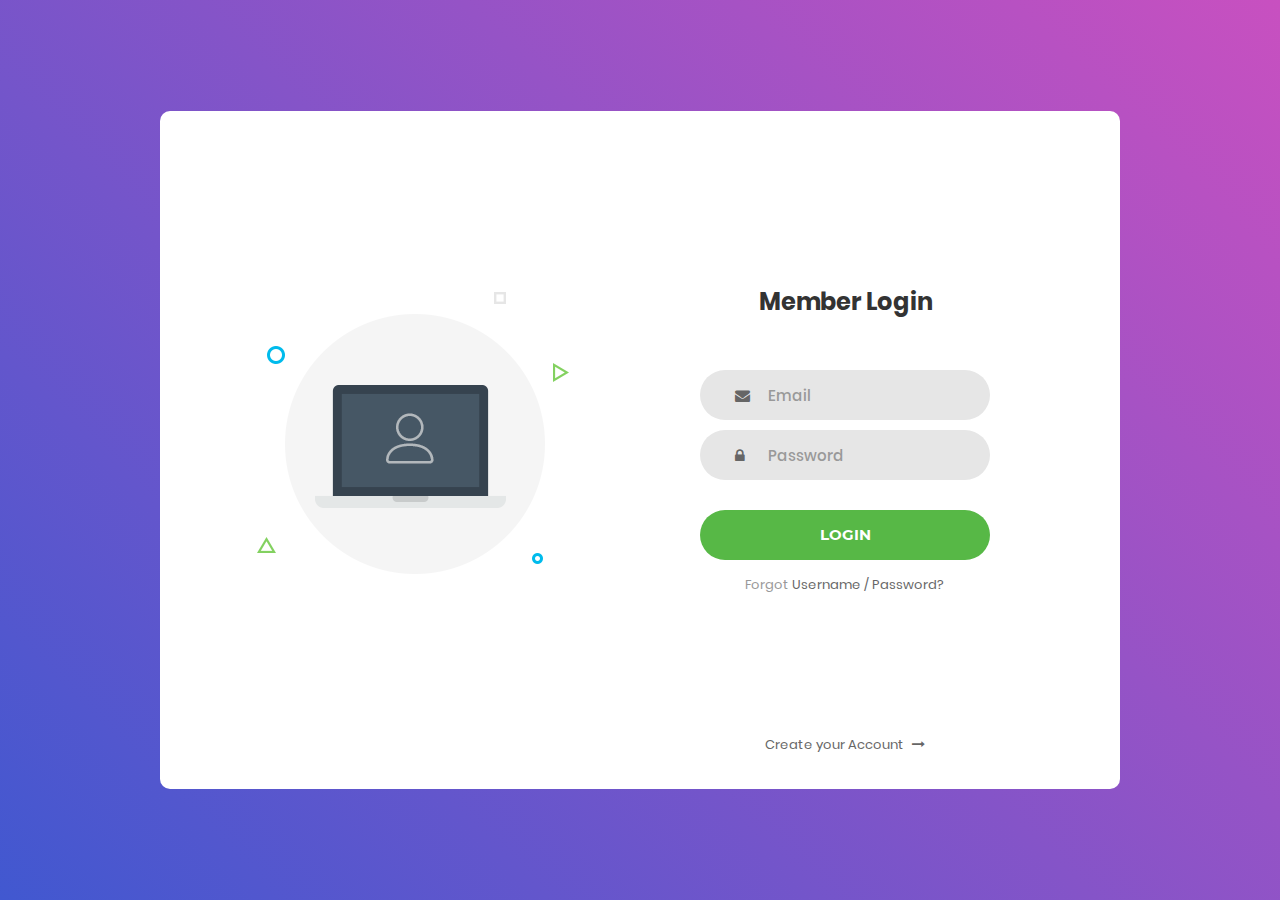
==== index.html @ 3e8de27a "Login" ====
<!DOCTYPE html>
<html lang="en">
<head>
	<title>Login V1</title>
	<meta charset="UTF-8">
	<meta name="viewport" content="width=device-width, initial-scale=1">
<!--===============================================================================================-->	
	<link rel="icon" type="image/png" href="images/icons/favicon.ico"/>
<!--===============================================================================================-->
	<link rel="stylesheet" type="text/css" href="vendor/bootstrap/css/bootstrap.min.css">
<!--===============================================================================================-->
	<link rel="stylesheet" type="text/css" href="fonts/font-awesome-4.7.0/css/font-awesome.min.css">
<!--===============================================================================================-->
	<link rel="stylesheet" type="text/css" href="vendor/animate/animate.css">
<!--===============================================================================================-->	
	<link rel="stylesheet" type="text/css" href="vendor/css-hamburgers/hamburgers.min.css">
<!--===============================================================================================-->
	<link rel="stylesheet" type="text/css" href="vendor/select2/select2.min.css">
<!--===============================================================================================-->
	<link rel="stylesheet" type="text/css" href="css/util.css">
	<link rel="stylesheet" type="text/css" href="css/main.css">
<!--===============================================================================================-->
</head>
<body>
	
	<div class="limiter">
		<div class="container-login100">
			<div class="wrap-login100">
				<div class="login100-pic js-tilt" data-tilt>
					<img src="images/img-01.png" alt="IMG">
				</div>

				<form class="login100-form validate-form">
					<span class="login100-form-title">
						Member Login
					</span>

					<div class="wrap-input100 validate-input" data-validate = "Valid email is required: ex@abc.xyz">
						<input class="input100" type="text" name="email" placeholder="Email">
						<span class="focus-input100"></span>
						<span class="symbol-input100">
							<i class="fa fa-envelope" aria-hidden="true"></i>
						</span>
					</div>

					<div class="wrap-input100 validate-input" data-validate = "Password is required">
						<input class="input100" type="password" name="pass" placeholder="Password">
						<span class="focus-input100"></span>
						<span class="symbol-input100">
							<i class="fa fa-lock" aria-hidden="true"></i>
						</span>
					</div>
					
					<div class="container-login100-form-btn">
						<button class="login100-form-btn">
							Login
						</button>
					</div>

					<div class="text-center p-t-12">
						<span class="txt1">
							Forgot
						</span>
						<a class="txt2" href="#">
							Username / Password?
						</a>
					</div>

					<div class="text-center p-t-136">
						<a class="txt2" href="#">
							Create your Account
							<i class="fa fa-long-arrow-right m-l-5" aria-hidden="true"></i>
						</a>
					</div>
				</form>
			</div>
		</div>
	</div>
	
	

	
<!--===============================================================================================-->	
	<script src="vendor/jquery/jquery-3.2.1.min.js"></script>
<!--===============================================================================================-->
	<script src="vendor/bootstrap/js/popper.js"></script>
	<script src="vendor/bootstrap/js/bootstrap.min.js"></script>
<!--===============================================================================================-->
	<script src="vendor/select2/select2.min.js"></script>
<!--===============================================================================================-->
	<script src="vendor/tilt/tilt.jquery.min.js"></script>
	<script >
		$('.js-tilt').tilt({
			scale: 1.1
		})
	</script>
<!--===============================================================================================-->
	<script src="js/main.js"></script>

</body>
</html>
---- vendor/css-hamburgers/hamburgers.min.css ----
/*!
 * Hamburgers
 * @description Tasty CSS-animated hamburgers
 * @author Jonathan Suh @jonsuh
 * @site https://jonsuh.com/hamburgers
 * @link https://github.com/jonsuh/hamburgers
 */.hamburger{font:inherit;display:inline-block;overflow:visible;margin:0;padding:15px;cursor:pointer;transition-timing-function:linear;transition-duration:.15s;transition-property:opacity,filter;text-transform:none;color:inherit;border:0;background-color:transparent}.hamburger:hover{opacity:.7}.hamburger-box{position:relative;display:inline-block;width:40px;height:24px}.hamburger-inner{top:50%;display:block;margin-top:-2px}.hamburger-inner,.hamburger-inner:after,.hamburger-inner:before{position:absolute;width:40px;height:4px;transition-timing-function:ease;transition-duration:.15s;transition-property:transform;border-radius:4px;background-color:#000}.hamburger-inner:after,.hamburger-inner:before{display:block;content:''}.hamburger-inner:before{top:-10px}.hamburger-inner:after{bottom:-10px}.hamburger--3dx .hamburger-box{perspective:80px}.hamburger--3dx .hamburger-inner{transition:transform .2s cubic-bezier(.645,.045,.355,1),background-color 0s cubic-bezier(.645,.045,.355,1) .1s}.hamburger--3dx .hamburger-inner:after,.hamburger--3dx .hamburger-inner:before{transition:transform 0s cubic-bezier(.645,.045,.355,1) .1s}.hamburger--3dx.is-active .hamburger-inner{transform:rotateY(180deg);background-color:transparent}.hamburger--3dx.is-active .hamburger-inner:before{transform:translate3d(0,10px,0) rotate(45deg)}.hamburger--3dx.is-active .hamburger-inner:after{transform:translate3d(0,-10px,0) rotate(-45deg)}.hamburger--3dx-r .hamburger-box{perspective:80px}.hamburger--3dx-r .hamburger-inner{transition:transform .2s cubic-bezier(.645,.045,.355,1),background-color 0s cubic-bezier(.645,.045,.355,1) .1s}.hamburger--3dx-r .hamburger-inner:after,.hamburger--3dx-r .hamburger-inner:before{transition:transform 0s cubic-bezier(.645,.045,.355,1) .1s}.hamburger--3dx-r.is-active .hamburger-inner{transform:rotateY(-180deg);background-color:transparent}.hamburger--3dx-r.is-active .hamburger-inner:before{transform:translate3d(0,10px,0) rotate(45deg)}.hamburger--3dx-r.is-active .hamburger-inner:after{transform:translate3d(0,-10px,0) rotate(-45deg)}.hamburger--3dy .hamburger-box{perspective:80px}.hamburger--3dy .hamburger-inner{transition:transform .2s cubic-bezier(.645,.045,.355,1),background-color 0s cubic-bezier(.645,.045,.355,1) .1s}.hamburger--3dy .hamburger-inner:after,.hamburger--3dy .hamburger-inner:before{transition:transform 0s cubic-bezier(.645,.045,.355,1) .1s}.hamburger--3dy.is-active .hamburger-inner{transform:rotateX(-180deg);background-color:transparent}.hamburger--3dy.is-active .hamburger-inner:before{transform:translate3d(0,10px,0) rotate(45deg)}.hamburger--3dy.is-active .hamburger-inner:after{transform:translate3d(0,-10px,0) rotate(-45deg)}.hamburger--3dy-r .hamburger-box{perspective:80px}.hamburger--3dy-r .hamburger-inner{transition:transform .2s cubic-bezier(.645,.045,.355,1),background-color 0s cubic-bezier(.645,.045,.355,1) .1s}.hamburger--3dy-r .hamburger-inner:after,.hamburger--3dy-r .hamburger-inner:before{transition:transform 0s cubic-bezier(.645,.045,.355,1) .1s}.hamburger--3dy-r.is-active .hamburger-inner{transform:rotateX(180deg);background-color:transparent}.hamburger--3dy-r.is-active .hamburger-inner:before{transform:translate3d(0,10px,0) rotate(45deg)}.hamburger--3dy-r.is-active .hamburger-inner:after{transform:translate3d(0,-10px,0) rotate(-45deg)}.hamburger--arrow.is-active .hamburger-inner:before{transform:translate3d(-8px,0,0) rotate(-45deg) scaleX(.7)}.hamburger--arrow.is-active .hamburger-inner:after{transform:translate3d(-8px,0,0) rotate(45deg) scaleX(.7)}.hamburger--arrow-r.is-active .hamburger-inner:before{transform:translate3d(8px,0,0) rotate(45deg) scaleX(.7)}.hamburger--arrow-r.is-active .hamburger-inner:after{transform:translate3d(8px,0,0) rotate(-45deg) scaleX(.7)}.hamburger--arrowalt .hamburger-inner:before{transition:top .1s ease .15s,transform .15s cubic-bezier(.165,.84,.44,1)}.hamburger--arrowalt .hamburger-inner:after{transition:bottom .1s ease .15s,transform .15s cubic-bezier(.165,.84,.44,1)}.hamburger--arrowalt.is-active .hamburger-inner:before{top:0;transition:top .1s ease,transform .15s cubic-bezier(.895,.03,.685,.22) .1s;transform:translate3d(-8px,-10px,0) rotate(-45deg) scaleX(.7)}.hamburger--arrowalt.is-active .hamburger-inner:after{bottom:0;transition:bottom .1s ease,transform .15s cubic-bezier(.895,.03,.685,.22) .1s;transform:translate3d(-8px,10px,0) rotate(45deg) scaleX(.7)}.hamburger--arrowalt-r .hamburger-inner:before{transition:top .1s ease .15s,transform .15s cubic-bezier(.165,.84,.44,1)}.hamburger--arrowalt-r .hamburger-inner:after{transition:bottom .1s ease .15s,transform .15s cubic-bezier(.165,.84,.44,1)}.hamburger--arrowalt-r.is-active .hamburger-inner:before{top:0;transition:top .1s ease,transform .15s cubic-bezier(.895,.03,.685,.22) .1s;transform:translate3d(8px,-10px,0) rotate(45deg) scaleX(.7)}.hamburger--arrowalt-r.is-active .hamburger-inner:after{bottom:0;transition:bottom .1s ease,transform .15s cubic-bezier(.895,.03,.685,.22) .1s;transform:translate3d(8px,10px,0) rotate(-45deg) scaleX(.7)}.hamburger--boring .hamburger-inner,.hamburger--boring .hamburger-inner:after,.hamburger--boring .hamburger-inner:before{transition-property:none}.hamburger--boring.is-active .hamburger-inner{transform:rotate(45deg)}.hamburger--boring.is-active .hamburger-inner:before{top:0;opacity:0}.hamburger--boring.is-active .hamburger-inner:after{bottom:0;transform:rotate(-90deg)}.hamburger--collapse .hamburger-inner{top:auto;bottom:0;transition-delay:.15s;transition-timing-function:cubic-bezier(.55,.055,.675,.19);transition-duration:.15s}.hamburger--collapse .hamburger-inner:after{top:-20px;transition:top .3s cubic-bezier(.33333,.66667,.66667,1) .3s,opacity .1s linear}.hamburger--collapse .hamburger-inner:before{transition:top .12s cubic-bezier(.33333,.66667,.66667,1) .3s,transform .15s cubic-bezier(.55,.055,.675,.19)}.hamburger--collapse.is-active .hamburger-inner{transition-delay:.32s;transition-timing-function:cubic-bezier(.215,.61,.355,1);transform:translate3d(0,-10px,0) rotate(-45deg)}.hamburger--collapse.is-active .hamburger-inner:after{top:0;transition:top .3s cubic-bezier(.33333,0,.66667,.33333),opacity .1s linear .27s;opacity:0}.hamburger--collapse.is-active .hamburger-inner:before{top:0;transition:top .12s cubic-bezier(.33333,0,.66667,.33333) .18s,transform .15s cubic-bezier(.215,.61,.355,1) .42s;transform:rotate(-90deg)}.hamburger--collapse-r .hamburger-inner{top:auto;bottom:0;transition-delay:.15s;transition-timing-function:cubic-bezier(.55,.055,.675,.19);transition-duration:.15s}.hamburger--collapse-r .hamburger-inner:after{top:-20px;transition:top .3s cubic-bezier(.33333,.66667,.66667,1) .3s,opacity .1s linear}.hamburger--collapse-r .hamburger-inner:before{transition:top .12s cubic-bezier(.33333,.66667,.66667,1) .3s,transform .15s cubic-bezier(.55,.055,.675,.19)}.hamburger--collapse-r.is-active .hamburger-inner{transition-delay:.32s;transition-timing-function:cubic-bezier(.215,.61,.355,1);transform:translate3d(0,-10px,0) rotate(45deg)}.hamburger--collapse-r.is-active .hamburger-inner:after{top:0;transition:top .3s cubic-bezier(.33333,0,.66667,.33333),opacity .1s linear .27s;opacity:0}.hamburger--collapse-r.is-active .hamburger-inner:before{top:0;transition:top .12s cubic-bezier(.33333,0,.66667,.33333) .18s,transform .15s cubic-bezier(.215,.61,.355,1) .42s;transform:rotate(90deg)}.hamburger--elastic .hamburger-inner{top:2px;transition-timing-function:cubic-bezier(.68,-.55,.265,1.55);transition-duration:.4s}.hamburger--elastic .hamburger-inner:before{top:10px;transition:opacity .15s ease .4s}.hamburger--elastic .hamburger-inner:after{top:20px;transition:transform .4s cubic-bezier(.68,-.55,.265,1.55)}.hamburger--elastic.is-active .hamburger-inner{transition-delay:.1s;transform:translate3d(0,10px,0) rotate(135deg)}.hamburger--elastic.is-active .hamburger-inner:before{transition-delay:0s;opacity:0}.hamburger--elastic.is-active .hamburger-inner:after{transition-delay:.1s;transform:translate3d(0,-20px,0) rotate(-270deg)}.hamburger--elastic-r .hamburger-inner{top:2px;transition-timing-function:cubic-bezier(.68,-.55,.265,1.55);transition-duration:.4s}.hamburger--elastic-r .hamburger-inner:before{top:10px;transition:opacity .15s ease .4s}.hamburger--elastic-r .hamburger-inner:after{top:20px;transition:transform .4s cubic-bezier(.68,-.55,.265,1.55)}.hamburger--elastic-r.is-active .hamburger-inner{transition-delay:.1s;transform:translate3d(0,10px,0) rotate(-135deg)}.hamburger--elastic-r.is-active .hamburger-inner:before{transition-delay:0s;opacity:0}.hamburger--elastic-r.is-active .hamburger-inner:after{transition-delay:.1s;transform:translate3d(0,-20px,0) rotate(270deg)}.hamburger--emphatic{overflow:hidden}.hamburger--emphatic .hamburger-inner{transition:background-color .2s ease-in .25s}.hamburger--emphatic .hamburger-inner:before{left:0;transition:transform .2s cubic-bezier(.6,.04,.98,.335),top .05s linear .2s,left .2s ease-in .25s}.hamburger--emphatic .hamburger-inner:after{top:10px;right:0;transition:transform .2s cubic-bezier(.6,.04,.98,.335),top .05s linear .2s,right .2s ease-in .25s}.hamburger--emphatic.is-active .hamburger-inner{transition-delay:0s;transition-timing-function:ease-out;background-color:transparent}.hamburger--emphatic.is-active .hamburger-inner:before{top:-80px;left:-80px;transition:left .2s ease-out,top .05s linear .2s,transform .2s cubic-bezier(.075,.82,.165,1) .25s;transform:translate3d(80px,80px,0) rotate(45deg)}.hamburger--emphatic.is-active .hamburger-inner:after{top:-80px;right:-80px;transition:right .2s ease-out,top .05s linear .2s,transform .2s cubic-bezier(.075,.82,.165,1) .25s;transform:translate3d(-80px,80px,0) rotate(-45deg)}.hamburger--emphatic-r{overflow:hidden}.hamburger--emphatic-r .hamburger-inner{transition:background-color .2s ease-in .25s}.hamburger--emphatic-r .hamburger-inner:before{left:0;transition:transform .2s cubic-bezier(.6,.04,.98,.335),top .05s linear .2s,left .2s ease-in .25s}.hamburger--emphatic-r .hamburger-inner:after{top:10px;right:0;transition:transform .2s cubic-bezier(.6,.04,.98,.335),top .05s linear .2s,right .2s ease-in .25s}.hamburger--emphatic-r.is-active .hamburger-inner{transition-delay:0s;transition-timing-function:ease-out;background-color:transparent}.hamburger--emphatic-r.is-active .hamburger-inner:before{top:80px;left:-80px;transition:left .2s ease-out,top .05s linear .2s,transform .2s cubic-bezier(.075,.82,.165,1) .25s;transform:translate3d(80px,-80px,0) rotate(-45deg)}.hamburger--emphatic-r.is-active .hamburger-inner:after{top:80px;right:-80px;transition:right .2s ease-out,top .05s linear .2s,transform .2s cubic-bezier(.075,.82,.165,1) .25s;transform:translate3d(-80px,-80px,0) rotate(45deg)}.hamburger--slider .hamburger-inner{top:2px}.hamburger--slider .hamburger-inner:before{top:10px;transition-timing-function:ease;transition-duration:.2s;transition-property:transform,opacity}.hamburger--slider .hamburger-inner:after{top:20px}.hamburger--slider.is-active .hamburger-inner{transform:translate3d(0,10px,0) rotate(45deg)}.hamburger--slider.is-active .hamburger-inner:before{transform:rotate(-45deg) translate3d(-5.71429px,-6px,0);opacity:0}.hamburger--slider.is-active .hamburger-inner:after{transform:translate3d(0,-20px,0) rotate(-90deg)}.hamburger--slider-r .hamburger-inner{top:2px}.hamburger--slider-r .hamburger-inner:before{top:10px;transition-timing-function:ease;transition-duration:.2s;transition-property:transform,opacity}.hamburger--slider-r .hamburger-inner:after{top:20px}.hamburger--slider-r.is-active .hamburger-inner{transform:translate3d(0,10px,0) rotate(-45deg)}.hamburger--slider-r.is-active .hamburger-inner:before{transform:rotate(45deg) translate3d(5.71429px,-6px,0);opacity:0}.hamburger--slider-r.is-active .hamburger-inner:after{transform:translate3d(0,-20px,0) rotate(90deg)}.hamburger--spring .hamburger-inner{top:2px;transition:background-color 0s linear .15s}.hamburger--spring .hamburger-inner:before{top:10px;transition:top .12s cubic-bezier(.33333,.66667,.66667,1) .3s,transform .15s cubic-bezier(.55,.055,.675,.19)}.hamburger--spring .hamburger-inner:after{top:20px;transition:top .3s cubic-bezier(.33333,.66667,.66667,1) .3s,transform .15s cubic-bezier(.55,.055,.675,.19)}.hamburger--spring.is-active .hamburger-inner{transition-delay:.32s;background-color:transparent}.hamburger--spring.is-active .hamburger-inner:before{top:0;transition:top .12s cubic-bezier(.33333,0,.66667,.33333) .18s,transform .15s cubic-bezier(.215,.61,.355,1) .32s;transform:translate3d(0,10px,0) rotate(45deg)}.hamburger--spring.is-active .hamburger-inner:after{top:0;transition:top .3s cubic-bezier(.33333,0,.66667,.33333),transform .15s cubic-bezier(.215,.61,.355,1) .32s;transform:translate3d(0,10px,0) rotate(-45deg)}.hamburger--spring-r .hamburger-inner{top:auto;bottom:0;transition-delay:0s;transition-timing-function:cubic-bezier(.55,.055,.675,.19);transition-duration:.15s}.hamburger--spring-r .hamburger-inner:after{top:-20px;transition:top .3s cubic-bezier(.33333,.66667,.66667,1) .3s,opacity 0s linear}.hamburger--spring-r .hamburger-inner:before{transition:top .12s cubic-bezier(.33333,.66667,.66667,1) .3s,transform .15s cubic-bezier(.55,.055,.675,.19)}.hamburger--spring-r.is-active .hamburger-inner{transition-delay:.32s;transition-timing-function:cubic-bezier(.215,.61,.355,1);transform:translate3d(0,-10px,0) rotate(-45deg)}.hamburger--spring-r.is-active .hamburger-inner:after{top:0;transition:top .3s cubic-bezier(.33333,0,.66667,.33333),opacity 0s linear .32s;opacity:0}.hamburger--spring-r.is-active .hamburger-inner:before{top:0;transition:top .12s cubic-bezier(.33333,0,.66667,.33333) .18s,transform .15s cubic-bezier(.215,.61,.355,1) .32s;transform:rotate(90deg)}.hamburger--stand .hamburger-inner{transition:transform .1s cubic-bezier(.55,.055,.675,.19) .22s,background-color 0s linear .1s}.hamburger--stand .hamburger-inner:before{transition:top .1s ease-in .1s,transform .1s cubic-bezier(.55,.055,.675,.19) 0s}.hamburger--stand .hamburger-inner:after{transition:bottom .1s ease-in .1s,transform .1s cubic-bezier(.55,.055,.675,.19) 0s}.hamburger--stand.is-active .hamburger-inner{transition:transform .1s cubic-bezier(.215,.61,.355,1) 0s,background-color 0s linear .22s;transform:rotate(90deg);background-color:transparent}.hamburger--stand.is-active .hamburger-inner:before{top:0;transition:top .1s ease-out .12s,transform .1s cubic-bezier(.215,.61,.355,1) .22s;transform:rotate(-45deg)}.hamburger--stand.is-active .hamburger-inner:after{bottom:0;transition:bottom .1s ease-out .12s,transform .1s cubic-bezier(.215,.61,.355,1) .22s;transform:rotate(45deg)}.hamburger--stand-r .hamburger-inner{transition:transform .1s cubic-bezier(.55,.055,.675,.19) .22s,background-color 0s linear .1s}.hamburger--stand-r .hamburger-inner:before{transition:top .1s ease-in .1s,transform .1s cubic-bezier(.55,.055,.675,.19) 0s}.hamburger--stand-r .hamburger-inner:after{transition:bottom .1s ease-in .1s,transform .1s cubic-bezier(.55,.055,.675,.19) 0s}.hamburger--stand-r.is-active .hamburger-inner{transition:transform .1s cubic-bezier(.215,.61,.355,1) 0s,background-color 0s linear .22s;transform:rotate(-90deg);background-color:transparent}.hamburger--stand-r.is-active .hamburger-inner:before{top:0;transition:top .1s ease-out .12s,transform .1s cubic-bezier(.215,.61,.355,1) .22s;transform:rotate(-45deg)}.hamburger--stand-r.is-active .hamburger-inner:after{bottom:0;transition:bottom .1s ease-out .12s,transform .1s cubic-bezier(.215,.61,.355,1) .22s;transform:rotate(45deg)}.hamburger--spin .hamburger-inner{transition-timing-function:cubic-bezier(.55,.055,.675,.19);transition-duration:.3s}.hamburger--spin .hamburger-inner:before{transition:top .1s ease-in .34s,opacity .1s ease-in}.hamburger--spin .hamburger-inner:after{transition:bottom .1s ease-in .34s,transform .3s cubic-bezier(.55,.055,.675,.19)}.hamburger--spin.is-active .hamburger-inner{transition-delay:.14s;transition-timing-function:cubic-bezier(.215,.61,.355,1);transform:rotate(225deg)}.hamburger--spin.is-active .hamburger-inner:before{top:0;transition:top .1s ease-out,opacity .1s ease-out .14s;opacity:0}.hamburger--spin.is-active .hamburger-inner:after{bottom:0;transition:bottom .1s ease-out,transform .3s cubic-bezier(.215,.61,.355,1) .14s;transform:rotate(-90deg)}.hamburger--spin-r .hamburger-inner{transition-timing-function:cubic-bezier(.55,.055,.675,.19);transition-duration:.3s}.hamburger--spin-r .hamburger-inner:before{transition:top .1s ease-in .34s,opacity .1s ease-in}.hamburger--spin-r .hamburger-inner:after{transition:bottom .1s ease-in .34s,transform .3s cubic-bezier(.55,.055,.675,.19)}.hamburger--spin-r.is-active .hamburger-inner{transition-delay:.14s;transition-timing-function:cubic-bezier(.215,.61,.355,1);transform:rotate(-225deg)}.hamburger--spin-r.is-active .hamburger-inner:before{top:0;transition:top .1s ease-out,opacity .1s ease-out .14s;opacity:0}.hamburger--spin-r.is-active .hamburger-inner:after{bottom:0;transition:bottom .1s ease-out,transform .3s cubic-bezier(.215,.61,.355,1) .14s;transform:rotate(90deg)}.hamburger--squeeze .hamburger-inner{transition-timing-function:cubic-bezier(.55,.055,.675,.19);transition-duration:.1s}.hamburger--squeeze .hamburger-inner:before{transition:top .1s ease .14s,opacity .1s ease}.hamburger--squeeze .hamburger-inner:after{transition:bottom .1s ease .14s,transform .1s cubic-bezier(.55,.055,.675,.19)}.hamburger--squeeze.is-active .hamburger-inner{transition-delay:.14s;transition-timing-function:cubic-bezier(.215,.61,.355,1);transform:rotate(45deg)}.hamburger--squeeze.is-active .hamburger-inner:before{top:0;transition:top .1s ease,opacity .1s ease .14s;opacity:0}.hamburger--squeeze.is-active .hamburger-inner:after{bottom:0;transition:bottom .1s ease,transform .1s cubic-bezier(.215,.61,.355,1) .14s;transform:rotate(-90deg)}.hamburger--vortex .hamburger-inner{transition-timing-function:cubic-bezier(.19,1,.22,1);transition-duration:.3s}.hamburger--vortex .hamburger-inner:after,.hamburger--vortex .hamburger-inner:before{transition-delay:.1s;transition-timing-function:linear;transition-duration:0s}.hamburger--vortex .hamburger-inner:before{transition-property:top,opacity}.hamburger--vortex .hamburger-inner:after{transition-property:bottom,transform}.hamburger--vortex.is-active .hamburger-inner{transition-timing-function:cubic-bezier(.19,1,.22,1);transform:rotate(765deg)}.hamburger--vortex.is-active .hamburger-inner:after,.hamburger--vortex.is-active .hamburger-inner:before{transition-delay:0s}.hamburger--vortex.is-active .hamburger-inner:before{top:0;opacity:0}.hamburger--vortex.is-active .hamburger-inner:after{bottom:0;transform:rotate(90deg)}.hamburger--vortex-r .hamburger-inner{transition-timing-function:cubic-bezier(.19,1,.22,1);transition-duration:.3s}.hamburger--vortex-r .hamburger-inner:after,.hamburger--vortex-r .hamburger-inner:before{transition-delay:.1s;transition-timing-function:linear;transition-duration:0s}.hamburger--vortex-r .hamburger-inner:before{transition-property:top,opacity}.hamburger--vortex-r .hamburger-inner:after{transition-property:bottom,transform}.hamburger--vortex-r.is-active .hamburger-inner{transition-timing-function:cubic-bezier(.19,1,.22,1);transform:rotate(-765deg)}.hamburger--vortex-r.is-active .hamburger-inner:after,.hamburger--vortex-r.is-active .hamburger-inner:before{transition-delay:0s}.hamburger--vortex-r.is-active .hamburger-inner:before{top:0;opacity:0}.hamburger--vortex-r.is-active .hamburger-inner:after{bottom:0;transform:rotate(-90deg)}
---- css/util.css ----
/*[ FONT SIZE ]
///////////////////////////////////////////////////////////
*/
.fs-1 {font-size: 1px;}
.fs-2 {font-size: 2px;}
.fs-3 {font-size: 3px;}
.fs-4 {font-size: 4px;}
.fs-5 {font-size: 5px;}
.fs-6 {font-size: 6px;}
.fs-7 {font-size: 7px;}
.fs-8 {font-size: 8px;}
.fs-9 {font-size: 9px;}
.fs-10 {font-size: 10px;}
.fs-11 {font-size: 11px;}
.fs-12 {font-size: 12px;}
.fs-13 {font-size: 13px;}
.fs-14 {font-size: 14px;}
.fs-15 {font-size: 15px;}
.fs-16 {font-size: 16px;}
.fs-17 {font-size: 17px;}
.fs-18 {font-size: 18px;}
.fs-19 {font-size: 19px;}
.fs-20 {font-size: 20px;}
.fs-21 {font-size: 21px;}
.fs-22 {font-size: 22px;}
.fs-23 {font-size: 23px;}
.fs-24 {font-size: 24px;}
.fs-25 {font-size: 25px;}
.fs-26 {font-size: 26px;}
.fs-27 {font-size: 27px;}
.fs-28 {font-size: 28px;}
.fs-29 {font-size: 29px;}
.fs-30 {font-size: 30px;}
.fs-31 {font-size: 31px;}
.fs-32 {font-size: 32px;}
.fs-33 {font-size: 33px;}
.fs-34 {font-size: 34px;}
.fs-35 {font-size: 35px;}
.fs-36 {font-size: 36px;}
.fs-37 {font-size: 37px;}
.fs-38 {font-size: 38px;}
.fs-39 {font-size: 39px;}
.fs-40 {font-size: 40px;}
.fs-41 {font-size: 41px;}
.fs-42 {font-size: 42px;}
.fs-43 {font-size: 43px;}
.fs-44 {font-size: 44px;}
.fs-45 {font-size: 45px;}
.fs-46 {font-size: 46px;}
.fs-47 {font-size: 47px;}
.fs-48 {font-size: 48px;}
.fs-49 {font-size: 49px;}
.fs-50 {font-size: 50px;}
.fs-51 {font-size: 51px;}
.fs-52 {font-size: 52px;}
.fs-53 {font-size: 53px;}
.fs-54 {font-size: 54px;}
.fs-55 {font-size: 55px;}
.fs-56 {font-size: 56px;}
.fs-57 {font-size: 57px;}
.fs-58 {font-size: 58px;}
.fs-59 {font-size: 59px;}
.fs-60 {font-size: 60px;}
.fs-61 {font-size: 61px;}
.fs-62 {font-size: 62px;}
.fs-63 {font-size: 63px;}
.fs-64 {font-size: 64px;}
.fs-65 {font-size: 65px;}
.fs-66 {font-size: 66px;}
.fs-67 {font-size: 67px;}
.fs-68 {font-size: 68px;}
.fs-69 {font-size: 69px;}
.fs-70 {font-size: 70px;}
.fs-71 {font-size: 71px;}
.fs-72 {font-size: 72px;}
.fs-73 {font-size: 73px;}
.fs-74 {font-size: 74px;}
.fs-75 {font-size: 75px;}
.fs-76 {font-size: 76px;}
.fs-77 {font-size: 77px;}
.fs-78 {font-size: 78px;}
.fs-79 {font-size: 79px;}
.fs-80 {font-size: 80px;}
.fs-81 {font-size: 81px;}
.fs-82 {font-size: 82px;}
.fs-83 {font-size: 83px;}
.fs-84 {font-size: 84px;}
.fs-85 {font-size: 85px;}
.fs-86 {font-size: 86px;}
.fs-87 {font-size: 87px;}
.fs-88 {font-size: 88px;}
.fs-89 {font-size: 89px;}
.fs-90 {font-size: 90px;}
.fs-91 {font-size: 91px;}
.fs-92 {font-size: 92px;}
.fs-93 {font-size: 93px;}
.fs-94 {font-size: 94px;}
.fs-95 {font-size: 95px;}
.fs-96 {font-size: 96px;}
.fs-97 {font-size: 97px;}
.fs-98 {font-size: 98px;}
.fs-99 {font-size: 99px;}
.fs-100 {font-size: 100px;}
.fs-101 {font-size: 101px;}
.fs-102 {font-size: 102px;}
.fs-103 {font-size: 103px;}
.fs-104 {font-size: 104px;}
.fs-105 {font-size: 105px;}
.fs-106 {font-size: 106px;}
.fs-107 {font-size: 107px;}
.fs-108 {font-size: 108px;}
.fs-109 {font-size: 109px;}
.fs-110 {font-size: 110px;}
.fs-111 {font-size: 111px;}
.fs-112 {font-size: 112px;}
.fs-113 {font-size: 113px;}
.fs-114 {font-size: 114px;}
.fs-115 {font-size: 115px;}
.fs-116 {font-size: 116px;}
.fs-117 {font-size: 117px;}
.fs-118 {font-size: 118px;}
.fs-119 {font-size: 119px;}
.fs-120 {font-size: 120px;}
.fs-121 {font-size: 121px;}
.fs-122 {font-size: 122px;}
.fs-123 {font-size: 123px;}
.fs-124 {font-size: 124px;}
.fs-125 {font-size: 125px;}
.fs-126 {font-size: 126px;}
.fs-127 {font-size: 127px;}
.fs-128 {font-size: 128px;}
.fs-129 {font-size: 129px;}
.fs-130 {font-size: 130px;}
.fs-131 {font-size: 131px;}
.fs-132 {font-size: 132px;}
.fs-133 {font-size: 133px;}
.fs-134 {font-size: 134px;}
.fs-135 {font-size: 135px;}
.fs-136 {font-size: 136px;}
.fs-137 {font-size: 137px;}
.fs-138 {font-size: 138px;}
.fs-139 {font-size: 139px;}
.fs-140 {font-size: 140px;}
.fs-141 {font-size: 141px;}
.fs-142 {font-size: 142px;}
.fs-143 {font-size: 143px;}
.fs-144 {font-size: 144px;}
.fs-145 {font-size: 145px;}
.fs-146 {font-size: 146px;}
.fs-147 {font-size: 147px;}
.fs-148 {font-size: 148px;}
.fs-149 {font-size: 149px;}
.fs-150 {font-size: 150px;}
.fs-151 {font-size: 151px;}
.fs-152 {font-size: 152px;}
.fs-153 {font-size: 153px;}
.fs-154 {font-size: 154px;}
.fs-155 {font-size: 155px;}
.fs-156 {font-size: 156px;}
.fs-157 {font-size: 157px;}
.fs-158 {font-size: 158px;}
.fs-159 {font-size: 159px;}
.fs-160 {font-size: 160px;}
.fs-161 {font-size: 161px;}
.fs-162 {font-size: 162px;}
.fs-163 {font-size: 163px;}
.fs-164 {font-size: 164px;}
.fs-165 {font-size: 165px;}
.fs-166 {font-size: 166px;}
.fs-167 {font-size: 167px;}
.fs-168 {font-size: 168px;}
.fs-169 {font-size: 169px;}
.fs-170 {font-size: 170px;}
.fs-171 {font-size: 171px;}
.fs-172 {font-size: 172px;}
.fs-173 {font-size: 173px;}
.fs-174 {font-size: 174px;}
.fs-175 {font-size: 175px;}
.fs-176 {font-size: 176px;}
.fs-177 {font-size: 177px;}
.fs-178 {font-size: 178px;}
.fs-179 {font-size: 179px;}
.fs-180 {font-size: 180px;}
.fs-181 {font-size: 181px;}
.fs-182 {font-size: 182px;}
.fs-183 {font-size: 183px;}
.fs-184 {font-size: 184px;}
.fs-185 {font-size: 185px;}
.fs-186 {font-size: 186px;}
.fs-187 {font-size: 187px;}
.fs-188 {font-size: 188px;}
.fs-189 {font-size: 189px;}
.fs-190 {font-size: 190px;}
.fs-191 {font-size: 191px;}
.fs-192 {font-size: 192px;}
.fs-193 {font-size: 193px;}
.fs-194 {font-size: 194px;}
.fs-195 {font-size: 195px;}
.fs-196 {font-size: 196px;}
.fs-197 {font-size: 197px;}
.fs-198 {font-size: 198px;}
.fs-199 {font-size: 199px;}
.fs-200 {font-size: 200px;}

/*[ PADDING ]
///////////////////////////////////////////////////////////
*/
.p-t-0 {padding-top: 0px;}
.p-t-1 {padding-top: 1px;}
.p-t-2 {padding-top: 2px;}
.p-t-3 {padding-top: 3px;}
.p-t-4 {padding-top: 4px;}
.p-t-5 {padding-top: 5px;}
.p-t-6 {padding-top: 6px;}
.p-t-7 {padding-top: 7px;}
.p-t-8 {padding-top: 8px;}
.p-t-9 {padding-top: 9px;}
.p-t-10 {padding-top: 10px;}
.p-t-11 {padding-top: 11px;}
.p-t-12 {padding-top: 12px;}
.p-t-13 {padding-top: 13px;}
.p-t-14 {padding-top: 14px;}
.p-t-15 {padding-top: 15px;}
.p-t-16 {padding-top: 16px;}
.p-t-17 {padding-top: 17px;}
.p-t-18 {padding-top: 18px;}
.p-t-19 {padding-top: 19px;}
.p-t-20 {padding-top: 20px;}
.p-t-21 {padding-top: 21px;}
.p-t-22 {padding-top: 22px;}
.p-t-23 {padding-top: 23px;}
.p-t-24 {padding-top: 24px;}
.p-t-25 {padding-top: 25px;}
.p-t-26 {padding-top: 26px;}
.p-t-27 {padding-top: 27px;}
.p-t-28 {padding-top: 28px;}
.p-t-29 {padding-top: 29px;}
.p-t-30 {padding-top: 30px;}
.p-t-31 {padding-top: 31px;}
.p-t-32 {padding-top: 32px;}
.p-t-33 {padding-top: 33px;}
.p-t-34 {padding-top: 34px;}
.p-t-35 {padding-top: 35px;}
.p-t-36 {padding-top: 36px;}
.p-t-37 {padding-top: 37px;}
.p-t-38 {padding-top: 38px;}
.p-t-39 {padding-top: 39px;}
.p-t-40 {padding-top: 40px;}
.p-t-41 {padding-top: 41px;}
.p-t-42 {padding-top: 42px;}
.p-t-43 {padding-top: 43px;}
.p-t-44 {padding-top: 44px;}
.p-t-45 {padding-top: 45px;}
.p-t-46 {padding-top: 46px;}
.p-t-47 {padding-top: 47px;}
.p-t-48 {padding-top: 48px;}
.p-t-49 {padding-top: 49px;}
.p-t-50 {padding-top: 50px;}
.p-t-51 {padding-top: 51px;}
.p-t-52 {padding-top: 52px;}
.p-t-53 {padding-top: 53px;}
.p-t-54 {padding-top: 54px;}
.p-t-55 {padding-top: 55px;}
.p-t-56 {padding-top: 56px;}
.p-t-57 {padding-top: 57px;}
.p-t-58 {padding-top: 58px;}
.p-t-59 {padding-top: 59px;}
.p-t-60 {padding-top: 60px;}
.p-t-61 {padding-top: 61px;}
.p-t-62 {padding-top: 62px;}
.p-t-63 {padding-top: 63px;}
.p-t-64 {padding-top: 64px;}
.p-t-65 {padding-top: 65px;}
.p-t-66 {padding-top: 66px;}
.p-t-67 {padding-top: 67px;}
.p-t-68 {padding-top: 68px;}
.p-t-69 {padding-top: 69px;}
.p-t-70 {padding-top: 70px;}
.p-t-71 {padding-top: 71px;}
.p-t-72 {padding-top: 72px;}
.p-t-73 {padding-top: 73px;}
.p-t-74 {padding-top: 74px;}
.p-t-75 {padding-top: 75px;}
.p-t-76 {padding-top: 76px;}
.p-t-77 {padding-top: 77px;}
.p-t-78 {padding-top: 78px;}
.p-t-79 {padding-top: 79px;}
.p-t-80 {padding-top: 80px;}
.p-t-81 {padding-top: 81px;}
.p-t-82 {padding-top: 82px;}
.p-t-83 {padding-top: 83px;}
.p-t-84 {padding-top: 84px;}
.p-t-85 {padding-top: 85px;}
.p-t-86 {padding-top: 86px;}
.p-t-87 {padding-top: 87px;}
.p-t-88 {padding-top: 88px;}
.p-t-89 {padding-top: 89px;}
.p-t-90 {padding-top: 90px;}
.p-t-91 {padding-top: 91px;}
.p-t-92 {padding-top: 92px;}
.p-t-93 {padding-top: 93px;}
.p-t-94 {padding-top: 94px;}
.p-t-95 {padding-top: 95px;}
.p-t-96 {padding-top: 96px;}
.p-t-97 {padding-top: 97px;}
.p-t-98 {padding-top: 98px;}
.p-t-99 {padding-top: 99px;}
.p-t-100 {padding-top: 100px;}
.p-t-101 {padding-top: 101px;}
.p-t-102 {padding-top: 102px;}
.p-t-103 {padding-top: 103px;}
.p-t-104 {padding-top: 104px;}
.p-t-105 {padding-top: 105px;}
.p-t-106 {padding-top: 106px;}
.p-t-107 {padding-top: 107px;}
.p-t-108 {padding-top: 108px;}
.p-t-109 {padding-top: 109px;}
.p-t-110 {padding-top: 110px;}
.p-t-111 {padding-top: 111px;}
.p-t-112 {padding-top: 112px;}
.p-t-113 {padding-top: 113px;}
.p-t-114 {padding-top: 114px;}
.p-t-115 {padding-top: 115px;}
.p-t-116 {padding-top: 116px;}
.p-t-117 {padding-top: 117px;}
.p-t-118 {padding-top: 118px;}
.p-t-119 {padding-top: 119px;}
.p-t-120 {padding-top: 120px;}
.p-t-121 {padding-top: 121px;}
.p-t-122 {padding-top: 122px;}
.p-t-123 {padding-top: 123px;}
.p-t-124 {padding-top: 124px;}
.p-t-125 {padding-top: 125px;}
.p-t-126 {padding-top: 126px;}
.p-t-127 {padding-top: 127px;}
.p-t-128 {padding-top: 128px;}
.p-t-129 {padding-top: 129px;}
.p-t-130 {padding-top: 130px;}
.p-t-131 {padding-top: 131px;}
.p-t-132 {padding-top: 132px;}
.p-t-133 {padding-top: 133px;}
.p-t-134 {padding-top: 134px;}
.p-t-135 {padding-top: 135px;}
.p-t-136 {padding-top: 136px;}
.p-t-137 {padding-top: 137px;}
.p-t-138 {padding-top: 138px;}
.p-t-139 {padding-top: 139px;}
.p-t-140 {padding-top: 140px;}
.p-t-141 {padding-top: 141px;}
.p-t-142 {padding-top: 142px;}
.p-t-143 {padding-top: 143px;}
.p-t-144 {padding-top: 144px;}
.p-t-145 {padding-top: 145px;}
.p-t-146 {padding-top: 146px;}
.p-t-147 {padding-top: 147px;}
.p-t-148 {padding-top: 148px;}
.p-t-149 {padding-top: 149px;}
.p-t-150 {padding-top: 150px;}
.p-t-151 {padding-top: 151px;}
.p-t-152 {padding-top: 152px;}
.p-t-153 {padding-top: 153px;}
.p-t-154 {padding-top: 154px;}
.p-t-155 {padding-top: 155px;}
.p-t-156 {padding-top: 156px;}
.p-t-157 {padding-top: 157px;}
.p-t-158 {padding-top: 158px;}
.p-t-159 {padding-top: 159px;}
.p-t-160 {padding-top: 160px;}
.p-t-161 {padding-top: 161px;}
.p-t-162 {padding-top: 162px;}
.p-t-163 {padding-top: 163px;}
.p-t-164 {padding-top: 164px;}
.p-t-165 {padding-top: 165px;}
.p-t-166 {padding-top: 166px;}
.p-t-167 {padding-top: 167px;}
.p-t-168 {padding-top: 168px;}
.p-t-169 {padding-top: 169px;}
.p-t-170 {padding-top: 170px;}
.p-t-171 {padding-top: 171px;}
.p-t-172 {padding-top: 172px;}
.p-t-173 {padding-top: 173px;}
.p-t-174 {padding-top: 174px;}
.p-t-175 {padding-top: 175px;}
.p-t-176 {padding-top: 176px;}
.p-t-177 {padding-top: 177px;}
.p-t-178 {padding-top: 178px;}
.p-t-179 {padding-top: 179px;}
.p-t-180 {padding-top: 180px;}
.p-t-181 {padding-top: 181px;}
.p-t-182 {padding-top: 182px;}
.p-t-183 {padding-top: 183px;}
.p-t-184 {padding-top: 184px;}
.p-t-185 {padding-top: 185px;}
.p-t-186 {padding-top: 186px;}
.p-t-187 {padding-top: 187px;}
.p-t-188 {padding-top: 188px;}
.p-t-189 {padding-top: 189px;}
.p-t-190 {padding-top: 190px;}
.p-t-191 {padding-top: 191px;}
.p-t-192 {padding-top: 192px;}
.p-t-193 {padding-top: 193px;}
.p-t-194 {padding-top: 194px;}
.p-t-195 {padding-top: 195px;}
.p-t-196 {padding-top: 196px;}
.p-t-197 {padding-top: 197px;}
.p-t-198 {padding-top: 198px;}
.p-t-199 {padding-top: 199px;}
.p-t-200 {padding-top: 200px;}
.p-t-201 {padding-top: 201px;}
.p-t-202 {padding-top: 202px;}
.p-t-203 {padding-top: 203px;}
.p-t-204 {padding-top: 204px;}
.p-t-205 {padding-top: 205px;}
.p-t-206 {padding-top: 206px;}
.p-t-207 {padding-top: 207px;}
.p-t-208 {padding-top: 208px;}
.p-t-209 {padding-top: 209px;}
.p-t-210 {padding-top: 210px;}
.p-t-211 {padding-top: 211px;}
.p-t-212 {padding-top: 212px;}
.p-t-213 {padding-top: 213px;}
.p-t-214 {padding-top: 214px;}
.p-t-215 {padding-top: 215px;}
.p-t-216 {padding-top: 216px;}
.p-t-217 {padding-top: 217px;}
.p-t-218 {padding-top: 218px;}
.p-t-219 {padding-top: 219px;}
.p-t-220 {padding-top: 220px;}
.p-t-221 {padding-top: 221px;}
.p-t-222 {padding-top: 222px;}
.p-t-223 {padding-top: 223px;}
.p-t-224 {padding-top: 224px;}
.p-t-225 {padding-top: 225px;}
.p-t-226 {padding-top: 226px;}
.p-t-227 {padding-top: 227px;}
.p-t-228 {padding-top: 228px;}
.p-t-229 {padding-top: 229px;}
.p-t-230 {padding-top: 230px;}
.p-t-231 {padding-top: 231px;}
.p-t-232 {padding-top: 232px;}
.p-t-233 {padding-top: 233px;}
.p-t-234 {padding-top: 234px;}
.p-t-235 {padding-top: 235px;}
.p-t-236 {padding-top: 236px;}
.p-t-237 {padding-top: 237px;}
.p-t-238 {padding-top: 238px;}
.p-t-239 {padding-top: 239px;}
.p-t-240 {padding-top: 240px;}
.p-t-241 {padding-top: 241px;}
.p-t-242 {padding-top: 242px;}
.p-t-243 {padding-top: 243px;}
.p-t-244 {padding-top: 244px;}
.p-t-245 {padding-top: 245px;}
.p-t-246 {padding-top: 246px;}
.p-t-247 {padding-top: 247px;}
.p-t-248 {padding-top: 248px;}
.p-t-249 {padding-top: 249px;}
.p-t-250 {padding-top: 250px;}
.p-b-0 {padding-bottom: 0px;}
.p-b-1 {padding-bottom: 1px;}
.p-b-2 {padding-bottom: 2px;}
.p-b-3 {padding-bottom: 3px;}
.p-b-4 {padding-bottom: 4px;}
.p-b-5 {padding-bottom: 5px;}
.p-b-6 {padding-bottom: 6px;}
.p-b-7 {padding-bottom: 7px;}
.p-b-8 {padding-bottom: 8px;}
.p-b-9 {padding-bottom: 9px;}
.p-b-10 {padding-bottom: 10px;}
.p-b-11 {padding-bottom: 11px;}
.p-b-12 {padding-bottom: 12px;}
.p-b-13 {padding-bottom: 13px;}
.p-b-14 {padding-bottom: 14px;}
.p-b-15 {padding-bottom: 15px;}
.p-b-16 {padding-bottom: 16px;}
.p-b-17 {padding-bottom: 17px;}
.p-b-18 {padding-bottom: 18px;}
.p-b-19 {padding-bottom: 19px;}
.p-b-20 {padding-bottom: 20px;}
.p-b-21 {padding-bottom: 21px;}
.p-b-22 {padding-bottom: 22px;}
.p-b-23 {padding-bottom: 23px;}
.p-b-24 {padding-bottom: 24px;}
.p-b-25 {padding-bottom: 25px;}
.p-b-26 {padding-bottom: 26px;}
.p-b-27 {padding-bottom: 27px;}
.p-b-28 {padding-bottom: 28px;}
.p-b-29 {padding-bottom: 29px;}
.p-b-30 {padding-bottom: 30px;}
.p-b-31 {padding-bottom: 31px;}
.p-b-32 {padding-bottom: 32px;}
.p-b-33 {padding-bottom: 33px;}
.p-b-34 {padding-bottom: 34px;}
.p-b-35 {padding-bottom: 35px;}
.p-b-36 {padding-bottom: 36px;}
.p-b-37 {padding-bottom: 37px;}
.p-b-38 {padding-bottom: 38px;}
.p-b-39 {padding-bottom: 39px;}
.p-b-40 {padding-bottom: 40px;}
.p-b-41 {padding-bottom: 41px;}
.p-b-42 {padding-bottom: 42px;}
.p-b-43 {padding-bottom: 43px;}
.p-b-44 {padding-bottom: 44px;}
.p-b-45 {padding-bottom: 45px;}
.p-b-46 {padding-bottom: 46px;}
.p-b-47 {padding-bottom: 47px;}
.p-b-48 {padding-bottom: 48px;}
.p-b-49 {padding-bottom: 49px;}
.p-b-50 {padding-bottom: 50px;}
.p-b-51 {padding-bottom: 51px;}
.p-b-52 {padding-bottom: 52px;}
.p-b-53 {padding-bottom: 53px;}
.p-b-54 {padding-bottom: 54px;}
.p-b-55 {padding-bottom: 55px;}
.p-b-56 {padding-bottom: 56px;}
.p-b-57 {padding-bottom: 57px;}
.p-b-58 {padding-bottom: 58px;}
.p-b-59 {padding-bottom: 59px;}
.p-b-60 {padding-bottom: 60px;}
.p-b-61 {padding-bottom: 61px;}
.p-b-62 {padding-bottom: 62px;}
.p-b-63 {padding-bottom: 63px;}
.p-b-64 {padding-bottom: 64px;}
.p-b-65 {padding-bottom: 65px;}
.p-b-66 {padding-bottom: 66px;}
.p-b-67 {padding-bottom: 67px;}
.p-b-68 {padding-bottom: 68px;}
.p-b-69 {padding-bottom: 69px;}
.p-b-70 {padding-bottom: 70px;}
.p-b-71 {padding-bottom: 71px;}
.p-b-72 {padding-bottom: 72px;}
.p-b-73 {padding-bottom: 73px;}
.p-b-74 {padding-bottom: 74px;}
.p-b-75 {padding-bottom: 75px;}
.p-b-76 {padding-bottom: 76px;}
.p-b-77 {padding-bottom: 77px;}
.p-b-78 {padding-bottom: 78px;}
.p-b-79 {padding-bottom: 79px;}
.p-b-80 {padding-bottom: 80px;}
.p-b-81 {padding-bottom: 81px;}
.p-b-82 {padding-bottom: 82px;}
.p-b-83 {padding-bottom: 83px;}
.p-b-84 {padding-bottom: 84px;}
.p-b-85 {padding-bottom: 85px;}
.p-b-86 {padding-bottom: 86px;}
.p-b-87 {padding-bottom: 87px;}
.p-b-88 {padding-bottom: 88px;}
.p-b-89 {padding-bottom: 89px;}
.p-b-90 {padding-bottom: 90px;}
.p-b-91 {padding-bottom: 91px;}
.p-b-92 {padding-bottom: 92px;}
.p-b-93 {padding-bottom: 93px;}
.p-b-94 {padding-bottom: 94px;}
.p-b-95 {padding-bottom: 95px;}
.p-b-96 {padding-bottom: 96px;}
.p-b-97 {padding-bottom: 97px;}
.p-b-98 {padding-bottom: 98px;}
.p-b-99 {padding-bottom: 99px;}
.p-b-100 {padding-bottom: 100px;}
.p-b-101 {padding-bottom: 101px;}
.p-b-102 {padding-bottom: 102px;}
.p-b-103 {padding-bottom: 103px;}
.p-b-104 {padding-bottom: 104px;}
.p-b-105 {padding-bottom: 105px;}
.p-b-106 {padding-bottom: 106px;}
.p-b-107 {padding-bottom: 107px;}
.p-b-108 {padding-bottom: 108px;}
.p-b-109 {padding-bottom: 109px;}
.p-b-110 {padding-bottom: 110px;}
.p-b-111 {padding-bottom: 111px;}
.p-b-112 {padding-bottom: 112px;}
.p-b-113 {padding-bottom: 113px;}
.p-b-114 {padding-bottom: 114px;}
.p-b-115 {padding-bottom: 115px;}
.p-b-116 {padding-bottom: 116px;}
.p-b-117 {padding-bottom: 117px;}
.p-b-118 {padding-bottom: 118px;}
.p-b-119 {padding-bottom: 119px;}
.p-b-120 {padding-bottom: 120px;}
.p-b-121 {padding-bottom: 121px;}
.p-b-122 {padding-bottom: 122px;}
.p-b-123 {padding-bottom: 123px;}
.p-b-124 {padding-bottom: 124px;}
.p-b-125 {padding-bottom: 125px;}
.p-b-126 {padding-bottom: 126px;}
.p-b-127 {padding-bottom: 127px;}
.p-b-128 {padding-bottom: 128px;}
.p-b-129 {padding-bottom: 129px;}
.p-b-130 {padding-bottom: 130px;}
.p-b-131 {padding-bottom: 131px;}
.p-b-132 {padding-bottom: 132px;}
.p-b-133 {padding-bottom: 133px;}
.p-b-134 {padding-bottom: 134px;}
.p-b-135 {padding-bottom: 135px;}
.p-b-136 {padding-bottom: 136px;}
.p-b-137 {padding-bottom: 137px;}
.p-b-138 {padding-bottom: 138px;}
.p-b-139 {padding-bottom: 139px;}
.p-b-140 {padding-bottom: 140px;}
.p-b-141 {padding-bottom: 141px;}
.p-b-142 {padding-bottom: 142px;}
.p-b-143 {padding-bottom: 143px;}
.p-b-144 {padding-bottom: 144px;}
.p-b-145 {padding-bottom: 145px;}
.p-b-146 {padding-bottom: 146px;}
.p-b-147 {padding-bottom: 147px;}
.p-b-148 {padding-bottom: 148px;}
.p-b-149 {padding-bottom: 149px;}
.p-b-150 {padding-bottom: 150px;}
.p-b-151 {padding-bottom: 151px;}
.p-b-152 {padding-bottom: 152px;}
.p-b-153 {padding-bottom: 153px;}
.p-b-154 {padding-bottom: 154px;}
.p-b-155 {padding-bottom: 155px;}
.p-b-156 {padding-bottom: 156px;}
.p-b-157 {padding-bottom: 157px;}
.p-b-158 {padding-bottom: 158px;}
.p-b-159 {padding-bottom: 159px;}
.p-b-160 {padding-bottom: 160px;}
.p-b-161 {padding-bottom: 161px;}
.p-b-162 {padding-bottom: 162px;}
.p-b-163 {padding-bottom: 163px;}
.p-b-164 {padding-bottom: 164px;}
.p-b-165 {padding-bottom: 165px;}
.p-b-166 {padding-bottom: 166px;}
.p-b-167 {padding-bottom: 167px;}
.p-b-168 {padding-bottom: 168px;}
.p-b-169 {padding-bottom: 169px;}
.p-b-170 {padding-bottom: 170px;}
.p-b-171 {padding-bottom: 171px;}
.p-b-172 {padding-bottom: 172px;}
.p-b-173 {padding-bottom: 173px;}
.p-b-174 {padding-bottom: 174px;}
.p-b-175 {padding-bottom: 175px;}
.p-b-176 {padding-bottom: 176px;}
.p-b-177 {padding-bottom: 177px;}
.p-b-178 {padding-bottom: 178px;}
.p-b-179 {padding-bottom: 179px;}
.p-b-180 {padding-bottom: 180px;}
.p-b-181 {padding-bottom: 181px;}
.p-b-182 {padding-bottom: 182px;}
.p-b-183 {padding-bottom: 183px;}
.p-b-184 {padding-bottom: 184px;}
.p-b-185 {padding-bottom: 185px;}
.p-b-186 {padding-bottom: 186px;}
.p-b-187 {padding-bottom: 187px;}
.p-b-188 {padding-bottom: 188px;}
.p-b-189 {padding-bottom: 189px;}
.p-b-190 {padding-bottom: 190px;}
.p-b-191 {padding-bottom: 191px;}
.p-b-192 {padding-bottom: 192px;}
.p-b-193 {padding-bottom: 193px;}
.p-b-194 {padding-bottom: 194px;}
.p-b-195 {padding-bottom: 195px;}
.p-b-196 {padding-bottom: 196px;}
.p-b-197 {padding-bottom: 197px;}
.p-b-198 {padding-bottom: 198px;}
.p-b-199 {padding-bottom: 199px;}
.p-b-200 {padding-bottom: 200px;}
.p-b-201 {padding-bottom: 201px;}
.p-b-202 {padding-bottom: 202px;}
.p-b-203 {padding-bottom: 203px;}
.p-b-204 {padding-bottom: 204px;}
.p-b-205 {padding-bottom: 205px;}
.p-b-206 {padding-bottom: 206px;}
.p-b-207 {padding-bottom: 207px;}
.p-b-208 {padding-bottom: 208px;}
.p-b-209 {padding-bottom: 209px;}
.p-b-210 {padding-bottom: 210px;}
.p-b-211 {padding-bottom: 211px;}
.p-b-212 {padding-bottom: 212px;}
.p-b-213 {padding-bottom: 213px;}
.p-b-214 {padding-bottom: 214px;}
.p-b-215 {padding-bottom: 215px;}
.p-b-216 {padding-bottom: 216px;}
.p-b-217 {padding-bottom: 217px;}
.p-b-218 {padding-bottom: 218px;}
.p-b-219 {padding-bottom: 219px;}
.p-b-220 {padding-bottom: 220px;}
.p-b-221 {padding-bottom: 221px;}
.p-b-222 {padding-bottom: 222px;}
.p-b-223 {padding-bottom: 223px;}
.p-b-224 {padding-bottom: 224px;}
.p-b-225 {padding-bottom: 225px;}
.p-b-226 {padding-bottom: 226px;}
.p-b-227 {padding-bottom: 227px;}
.p-b-228 {padding-bottom: 228px;}
.p-b-229 {padding-bottom: 229px;}
.p-b-230 {padding-bottom: 230px;}
.p-b-231 {padding-bottom: 231px;}
.p-b-232 {padding-bottom: 232px;}
.p-b-233 {padding-bottom: 233px;}
.p-b-234 {padding-bottom: 234px;}
.p-b-235 {padding-bottom: 235px;}
.p-b-236 {padding-bottom: 236px;}
.p-b-237 {padding-bottom: 237px;}
.p-b-238 {padding-bottom: 238px;}
.p-b-239 {padding-bottom: 239px;}
.p-b-240 {padding-bottom: 240px;}
.p-b-241 {padding-bottom: 241px;}
.p-b-242 {padding-bottom: 242px;}
.p-b-243 {padding-bottom: 243px;}
.p-b-244 {padding-bottom: 244px;}
.p-b-245 {padding-bottom: 245px;}
.p-b-246 {padding-bottom: 246px;}
.p-b-247 {padding-bottom: 247px;}
.p-b-248 {padding-bottom: 248px;}
.p-b-249 {padding-bottom: 249px;}
.p-b-250 {padding-bottom: 250px;}
.p-l-0 {padding-left: 0px;}
.p-l-1 {padding-left: 1px;}
.p-l-2 {padding-left: 2px;}
.p-l-3 {padding-left: 3px;}
.p-l-4 {padding-left: 4px;}
.p-l-5 {padding-left: 5px;}
.p-l-6 {padding-left: 6px;}
.p-l-7 {padding-left: 7px;}
.p-l-8 {padding-left: 8px;}
.p-l-9 {padding-left: 9px;}
.p-l-10 {padding-left: 10px;}
.p-l-11 {padding-left: 11px;}
.p-l-12 {padding-left: 12px;}
.p-l-13 {padding-left: 13px;}
.p-l-14 {padding-left: 14px;}
.p-l-15 {padding-left: 15px;}
.p-l-16 {padding-left: 16px;}
.p-l-17 {padding-left: 17px;}
.p-l-18 {padding-left: 18px;}
.p-l-19 {padding-left: 19px;}
.p-l-20 {padding-left: 20px;}
.p-l-21 {padding-left: 21px;}
.p-l-22 {padding-left: 22px;}
.p-l-23 {padding-left: 23px;}
.p-l-24 {padding-left: 24px;}
.p-l-25 {padding-left: 25px;}
.p-l-26 {padding-left: 26px;}
.p-l-27 {padding-left: 27px;}
.p-l-28 {padding-left: 28px;}
.p-l-29 {padding-left: 29px;}
.p-l-30 {padding-left: 30px;}
.p-l-31 {padding-left: 31px;}
.p-l-32 {padding-left: 32px;}
.p-l-33 {padding-left: 33px;}
.p-l-34 {padding-left: 34px;}
.p-l-35 {padding-left: 35px;}
.p-l-36 {padding-left: 36px;}
.p-l-37 {padding-left: 37px;}
.p-l-38 {padding-left: 38px;}
.p-l-39 {padding-left: 39px;}
.p-l-40 {padding-left: 40px;}
.p-l-41 {padding-left: 41px;}
.p-l-42 {padding-left: 42px;}
.p-l-43 {padding-left: 43px;}
.p-l-44 {padding-left: 44px;}
.p-l-45 {padding-left: 45px;}
.p-l-46 {padding-left: 46px;}
.p-l-47 {padding-left: 47px;}
.p-l-48 {padding-left: 48px;}
.p-l-49 {padding-left: 49px;}
.p-l-50 {padding-left: 50px;}
.p-l-51 {padding-left: 51px;}
.p-l-52 {padding-left: 52px;}
.p-l-53 {padding-left: 53px;}
.p-l-54 {padding-left: 54px;}
.p-l-55 {padding-left: 55px;}
.p-l-56 {padding-left: 56px;}
.p-l-57 {padding-left: 57px;}
.p-l-58 {padding-left: 58px;}
.p-l-59 {padding-left: 59px;}
.p-l-60 {padding-left: 60px;}
.p-l-61 {padding-left: 61px;}
.p-l-62 {padding-left: 62px;}
.p-l-63 {padding-left: 63px;}
.p-l-64 {padding-left: 64px;}
.p-l-65 {padding-left: 65px;}
.p-l-66 {padding-left: 66px;}
.p-l-67 {padding-left: 67px;}
.p-l-68 {padding-left: 68px;}
.p-l-69 {padding-left: 69px;}
.p-l-70 {padding-left: 70px;}
.p-l-71 {padding-left: 71px;}
.p-l-72 {padding-left: 72px;}
.p-l-73 {padding-left: 73px;}
.p-l-74 {padding-left: 74px;}
.p-l-75 {padding-left: 75px;}
.p-l-76 {padding-left: 76px;}
.p-l-77 {padding-left: 77px;}
.p-l-78 {padding-left: 78px;}
.p-l-79 {padding-left: 79px;}
.p-l-80 {padding-left: 80px;}
.p-l-81 {padding-left: 81px;}
.p-l-82 {padding-left: 82px;}
.p-l-83 {padding-left: 83px;}
.p-l-84 {padding-left: 84px;}
.p-l-85 {padding-left: 85px;}
.p-l-86 {padding-left: 86px;}
.p-l-87 {padding-left: 87px;}
.p-l-88 {padding-left: 88px;}
.p-l-89 {padding-left: 89px;}
.p-l-90 {padding-left: 90px;}
.p-l-91 {padding-left: 91px;}
.p-l-92 {padding-left: 92px;}
.p-l-93 {padding-left: 93px;}
.p-l-94 {padding-left: 94px;}
.p-l-95 {padding-left: 95px;}
.p-l-96 {padding-left: 96px;}
.p-l-97 {padding-left: 97px;}
.p-l-98 {padding-left: 98px;}
.p-l-99 {padding-left: 99px;}
.p-l-100 {padding-left: 100px;}
.p-l-101 {padding-left: 101px;}
.p-l-102 {padding-left: 102px;}
.p-l-103 {padding-left: 103px;}
.p-l-104 {padding-left: 104px;}
.p-l-105 {padding-left: 105px;}
.p-l-106 {padding-left: 106px;}
.p-l-107 {padding-left: 107px;}
.p-l-108 {padding-left: 108px;}
.p-l-109 {padding-left: 109px;}
.p-l-110 {padding-left: 110px;}
.p-l-111 {padding-left: 111px;}
.p-l-112 {padding-left: 112px;}
.p-l-113 {padding-left: 113px;}
.p-l-114 {padding-left: 114px;}
.p-l-115 {padding-left: 115px;}
.p-l-116 {padding-left: 116px;}
.p-l-117 {padding-left: 117px;}
.p-l-118 {padding-left: 118px;}
.p-l-119 {padding-left: 119px;}
.p-l-120 {padding-left: 120px;}
.p-l-121 {padding-left: 121px;}
.p-l-122 {padding-left: 122px;}
.p-l-123 {padding-left: 123px;}
.p-l-124 {padding-left: 124px;}
.p-l-125 {padding-left: 125px;}
.p-l-126 {padding-left: 126px;}
.p-l-127 {padding-left: 127px;}
.p-l-128 {padding-left: 128px;}
.p-l-129 {padding-left: 129px;}
.p-l-130 {padding-left: 130px;}
.p-l-131 {padding-left: 131px;}
.p-l-132 {padding-left: 132px;}
.p-l-133 {padding-left: 133px;}
.p-l-134 {padding-left: 134px;}
.p-l-135 {padding-left: 135px;}
.p-l-136 {padding-left: 136px;}
.p-l-137 {padding-left: 137px;}
.p-l-138 {padding-left: 138px;}
.p-l-139 {padding-left: 139px;}
.p-l-140 {padding-left: 140px;}
.p-l-141 {padding-left: 141px;}
.p-l-142 {padding-left: 142px;}
.p-l-143 {padding-left: 143px;}
.p-l-144 {padding-left: 144px;}
.p-l-145 {padding-left: 145px;}
.p-l-146 {padding-left: 146px;}
.p-l-147 {padding-left: 147px;}
.p-l-148 {padding-left: 148px;}
.p-l-149 {padding-left: 149px;}
.p-l-150 {padding-left: 150px;}
.p-l-151 {padding-left: 151px;}
.p-l-152 {padding-left: 152px;}
.p-l-153 {padding-left: 153px;}
.p-l-154 {padding-left: 154px;}
.p-l-155 {padding-left: 155px;}
.p-l-156 {padding-left: 156px;}
.p-l-157 {padding-left: 157px;}
.p-l-158 {padding-left: 158px;}
.p-l-159 {padding-left: 159px;}
.p-l-160 {padding-left: 160px;}
.p-l-161 {padding-left: 161px;}
.p-l-162 {padding-left: 162px;}
.p-l-163 {padding-left: 163px;}
.p-l-164 {padding-left: 164px;}
.p-l-165 {padding-left: 165px;}
.p-l-166 {padding-left: 166px;}
.p-l-167 {padding-left: 167px;}
.p-l-168 {padding-left: 168px;}
.p-l-169 {padding-left: 169px;}
.p-l-170 {padding-left: 170px;}
.p-l-171 {padding-left: 171px;}
.p-l-172 {padding-left: 172px;}
.p-l-173 {padding-left: 173px;}
.p-l-174 {padding-left: 174px;}
.p-l-175 {padding-left: 175px;}
.p-l-176 {padding-left: 176px;}
.p-l-177 {padding-left: 177px;}
.p-l-178 {padding-left: 178px;}
.p-l-179 {padding-left: 179px;}
.p-l-180 {padding-left: 180px;}
.p-l-181 {padding-left: 181px;}
.p-l-182 {padding-left: 182px;}
.p-l-183 {padding-left: 183px;}
.p-l-184 {padding-left: 184px;}
.p-l-185 {padding-left: 185px;}
.p-l-186 {padding-left: 186px;}
.p-l-187 {padding-left: 187px;}
.p-l-188 {padding-left: 188px;}
.p-l-189 {padding-left: 189px;}
.p-l-190 {padding-left: 190px;}
.p-l-191 {padding-left: 191px;}
.p-l-192 {padding-left: 192px;}
.p-l-193 {padding-left: 193px;}
.p-l-194 {padding-left: 194px;}
.p-l-195 {padding-left: 195px;}
.p-l-196 {padding-left: 196px;}
.p-l-197 {padding-left: 197px;}
.p-l-198 {padding-left: 198px;}
.p-l-199 {padding-left: 199px;}
.p-l-200 {padding-left: 200px;}
.p-l-201 {padding-left: 201px;}
.p-l-202 {padding-left: 202px;}
.p-l-203 {padding-left: 203px;}
.p-l-204 {padding-left: 204px;}
.p-l-205 {padding-left: 205px;}
.p-l-206 {padding-left: 206px;}
.p-l-207 {padding-left: 207px;}
.p-l-208 {padding-left: 208px;}
.p-l-209 {padding-left: 209px;}
.p-l-210 {padding-left: 210px;}
.p-l-211 {padding-left: 211px;}
.p-l-212 {padding-left: 212px;}
.p-l-213 {padding-left: 213px;}
.p-l-214 {padding-left: 214px;}
.p-l-215 {padding-left: 215px;}
.p-l-216 {padding-left: 216px;}
.p-l-217 {padding-left: 217px;}
.p-l-218 {padding-left: 218px;}
.p-l-219 {padding-left: 219px;}
.p-l-220 {padding-left: 220px;}
.p-l-221 {padding-left: 221px;}
.p-l-222 {padding-left: 222px;}
.p-l-223 {padding-left: 223px;}
.p-l-224 {padding-left: 224px;}
.p-l-225 {padding-left: 225px;}
.p-l-226 {padding-left: 226px;}
.p-l-227 {padding-left: 227px;}
.p-l-228 {padding-left: 228px;}
.p-l-229 {padding-left: 229px;}
.p-l-230 {padding-left: 230px;}
.p-l-231 {padding-left: 231px;}
.p-l-232 {padding-left: 232px;}
.p-l-233 {padding-left: 233px;}
.p-l-234 {padding-left: 234px;}
.p-l-235 {padding-left: 235px;}
.p-l-236 {padding-left: 236px;}
.p-l-237 {padding-left: 237px;}
.p-l-238 {padding-left: 238px;}
.p-l-239 {padding-left: 239px;}
.p-l-240 {padding-left: 240px;}
.p-l-241 {padding-left: 241px;}
.p-l-242 {padding-left: 242px;}
.p-l-243 {padding-left: 243px;}
.p-l-244 {padding-left: 244px;}
.p-l-245 {padding-left: 245px;}
.p-l-246 {padding-left: 246px;}
.p-l-247 {padding-left: 247px;}
.p-l-248 {padding-left: 248px;}
.p-l-249 {padding-left: 249px;}
.p-l-250 {padding-left: 250px;}
.p-r-0 {padding-right: 0px;}
.p-r-1 {padding-right: 1px;}
.p-r-2 {padding-right: 2px;}
.p-r-3 {padding-right: 3px;}
.p-r-4 {padding-right: 4px;}
.p-r-5 {padding-right: 5px;}
.p-r-6 {padding-right: 6px;}
.p-r-7 {padding-right: 7px;}
.p-r-8 {padding-right: 8px;}
.p-r-9 {padding-right: 9px;}
.p-r-10 {padding-right: 10px;}
.p-r-11 {padding-right: 11px;}
.p-r-12 {padding-right: 12px;}
.p-r-13 {padding-right: 13px;}
.p-r-14 {padding-right: 14px;}
.p-r-15 {padding-right: 15px;}
.p-r-16 {padding-right: 16px;}
.p-r-17 {padding-right: 17px;}
.p-r-18 {padding-right: 18px;}
.p-r-19 {padding-right: 19px;}
.p-r-20 {padding-right: 20px;}
.p-r-21 {padding-right: 21px;}
.p-r-22 {padding-right: 22px;}
.p-r-23 {padding-right: 23px;}
.p-r-24 {padding-right: 24px;}
.p-r-25 {padding-right: 25px;}
.p-r-26 {padding-right: 26px;}
.p-r-27 {padding-right: 27px;}
.p-r-28 {padding-right: 28px;}
.p-r-29 {padding-right: 29px;}
.p-r-30 {padding-right: 30px;}
.p-r-31 {padding-right: 31px;}
.p-r-32 {padding-right: 32px;}
.p-r-33 {padding-right: 33px;}
.p-r-34 {padding-right: 34px;}
.p-r-35 {padding-right: 35px;}
.p-r-36 {padding-right: 36px;}
.p-r-37 {padding-right: 37px;}
.p-r-38 {padding-right: 38px;}
.p-r-39 {padding-right: 39px;}
.p-r-40 {padding-right: 40px;}
.p-r-41 {padding-right: 41px;}
.p-r-42 {padding-right: 42px;}
.p-r-43 {padding-right: 43px;}
.p-r-44 {padding-right: 44px;}
.p-r-45 {padding-right: 45px;}
.p-r-46 {padding-right: 46px;}
.p-r-47 {padding-right: 47px;}
.p-r-48 {padding-right: 48px;}
.p-r-49 {padding-right: 49px;}
.p-r-50 {padding-right: 50px;}
.p-r-51 {padding-right: 51px;}
.p-r-52 {padding-right: 52px;}
.p-r-53 {padding-right: 53px;}
.p-r-54 {padding-right: 54px;}
.p-r-55 {padding-right: 55px;}
.p-r-56 {padding-right: 56px;}
.p-r-57 {padding-right: 57px;}
.p-r-58 {padding-right: 58px;}
.p-r-59 {padding-right: 59px;}
.p-r-60 {padding-right: 60px;}
.p-r-61 {padding-right: 61px;}
.p-r-62 {padding-right: 62px;}
.p-r-63 {padding-right: 63px;}
.p-r-64 {padding-right: 64px;}
.p-r-65 {padding-right: 65px;}
.p-r-66 {padding-right: 66px;}
.p-r-67 {padding-right: 67px;}
.p-r-68 {padding-right: 68px;}
.p-r-69 {padding-right: 69px;}
.p-r-70 {padding-right: 70px;}
.p-r-71 {padding-right: 71px;}
.p-r-72 {padding-right: 72px;}
.p-r-73 {padding-right: 73px;}
.p-r-74 {padding-right: 74px;}
.p-r-75 {padding-right: 75px;}
.p-r-76 {padding-right: 76px;}
.p-r-77 {padding-right: 77px;}
.p-r-78 {padding-right: 78px;}
.p-r-79 {padding-right: 79px;}
.p-r-80 {padding-right: 80px;}
.p-r-81 {padding-right: 81px;}
.p-r-82 {padding-right: 82px;}
.p-r-83 {padding-right: 83px;}
.p-r-84 {padding-right: 84px;}
.p-r-85 {padding-right: 85px;}
.p-r-86 {padding-right: 86px;}
.p-r-87 {padding-right: 87px;}
.p-r-88 {padding-right: 88px;}
.p-r-89 {padding-right: 89px;}
.p-r-90 {padding-right: 90px;}
.p-r-91 {padding-right: 91px;}
.p-r-92 {padding-right: 92px;}
.p-r-93 {padding-right: 93px;}
.p-r-94 {padding-right: 94px;}
.p-r-95 {padding-right: 95px;}
.p-r-96 {padding-right: 96px;}
.p-r-97 {padding-right: 97px;}
.p-r-98 {padding-right: 98px;}
.p-r-99 {padding-right: 99px;}
.p-r-100 {padding-right: 100px;}
.p-r-101 {padding-right: 101px;}
.p-r-102 {padding-right: 102px;}
.p-r-103 {padding-right: 103px;}
.p-r-104 {padding-right: 104px;}
.p-r-105 {padding-right: 105px;}
.p-r-106 {padding-right: 106px;}
.p-r-107 {padding-right: 107px;}
.p-r-108 {padding-right: 108px;}
.p-r-109 {padding-right: 109px;}
.p-r-110 {padding-right: 110px;}
.p-r-111 {padding-right: 111px;}
.p-r-112 {padding-right: 112px;}
.p-r-113 {padding-right: 113px;}
.p-r-114 {padding-right: 114px;}
.p-r-115 {padding-right: 115px;}
.p-r-116 {padding-right: 116px;}
.p-r-117 {padding-right: 117px;}
.p-r-118 {padding-right: 118px;}
.p-r-119 {padding-right: 119px;}
.p-r-120 {padding-right: 120px;}
.p-r-121 {padding-right: 121px;}
.p-r-122 {padding-right: 122px;}
.p-r-123 {padding-right: 123px;}
.p-r-124 {padding-right: 124px;}
.p-r-125 {padding-right: 125px;}
.p-r-126 {padding-right: 126px;}
.p-r-127 {padding-right: 127px;}
.p-r-128 {padding-right: 128px;}
.p-r-129 {padding-right: 129px;}
.p-r-130 {padding-right: 130px;}
.p-r-131 {padding-right: 131px;}
.p-r-132 {padding-right: 132px;}
.p-r-133 {padding-right: 133px;}
.p-r-134 {padding-right: 134px;}
.p-r-135 {padding-right: 135px;}
.p-r-136 {padding-right: 136px;}
.p-r-137 {padding-right: 137px;}
.p-r-138 {padding-right: 138px;}
.p-r-139 {padding-right: 139px;}
.p-r-140 {padding-right: 140px;}
.p-r-141 {padding-right: 141px;}
.p-r-142 {padding-right: 142px;}
.p-r-143 {padding-right: 143px;}
.p-r-144 {padding-right: 144px;}
.p-r-145 {padding-right: 145px;}
.p-r-146 {padding-right: 146px;}
.p-r-147 {padding-right: 147px;}
.p-r-148 {padding-right: 148px;}
.p-r-149 {padding-right: 149px;}
.p-r-150 {padding-right: 150px;}
.p-r-151 {padding-right: 151px;}
.p-r-152 {padding-right: 152px;}
.p-r-153 {padding-right: 153px;}
.p-r-154 {padding-right: 154px;}
.p-r-155 {padding-right: 155px;}
.p-r-156 {padding-right: 156px;}
.p-r-157 {padding-right: 157px;}
.p-r-158 {padding-right: 158px;}
.p-r-159 {padding-right: 159px;}
.p-r-160 {padding-right: 160px;}
.p-r-161 {padding-right: 161px;}
.p-r-162 {padding-right: 162px;}
.p-r-163 {padding-right: 163px;}
.p-r-164 {padding-right: 164px;}
.p-r-165 {padding-right: 165px;}
.p-r-166 {padding-right: 166px;}
.p-r-167 {padding-right: 167px;}
.p-r-168 {padding-right: 168px;}
.p-r-169 {padding-right: 169px;}
.p-r-170 {padding-right: 170px;}
.p-r-171 {padding-right: 171px;}
.p-r-172 {padding-right: 172px;}
.p-r-173 {padding-right: 173px;}
.p-r-174 {padding-right: 174px;}
.p-r-175 {padding-right: 175px;}
.p-r-176 {padding-right: 176px;}
.p-r-177 {padding-right: 177px;}
.p-r-178 {padding-right: 178px;}
.p-r-179 {padding-right: 179px;}
.p-r-180 {padding-right: 180px;}
.p-r-181 {padding-right: 181px;}
.p-r-182 {padding-right: 182px;}
.p-r-183 {padding-right: 183px;}
.p-r-184 {padding-right: 184px;}
.p-r-185 {padding-right: 185px;}
.p-r-186 {padding-right: 186px;}
.p-r-187 {padding-right: 187px;}
.p-r-188 {padding-right: 188px;}
.p-r-189 {padding-right: 189px;}
.p-r-190 {padding-right: 190px;}
.p-r-191 {padding-right: 191px;}
.p-r-192 {padding-right: 192px;}
.p-r-193 {padding-right: 193px;}
.p-r-194 {padding-right: 194px;}
.p-r-195 {padding-right: 195px;}
.p-r-196 {padding-right: 196px;}
.p-r-197 {padding-right: 197px;}
.p-r-198 {padding-right: 198px;}
.p-r-199 {padding-right: 199px;}
.p-r-200 {padding-right: 200px;}
.p-r-201 {padding-right: 201px;}
.p-r-202 {padding-right: 202px;}
.p-r-203 {padding-right: 203px;}
.p-r-204 {padding-right: 204px;}
.p-r-205 {padding-right: 205px;}
.p-r-206 {padding-right: 206px;}
.p-r-207 {padding-right: 207px;}
.p-r-208 {padding-right: 208px;}
.p-r-209 {padding-right: 209px;}
.p-r-210 {padding-right: 210px;}
.p-r-211 {padding-right: 211px;}
.p-r-212 {padding-right: 212px;}
.p-r-213 {padding-right: 213px;}
.p-r-214 {padding-right: 214px;}
.p-r-215 {padding-right: 215px;}
.p-r-216 {padding-right: 216px;}
.p-r-217 {padding-right: 217px;}
.p-r-218 {padding-right: 218px;}
.p-r-219 {padding-right: 219px;}
.p-r-220 {padding-right: 220px;}
.p-r-221 {padding-right: 221px;}
.p-r-222 {padding-right: 222px;}
.p-r-223 {padding-right: 223px;}
.p-r-224 {padding-right: 224px;}
.p-r-225 {padding-right: 225px;}
.p-r-226 {padding-right: 226px;}
.p-r-227 {padding-right: 227px;}
.p-r-228 {padding-right: 228px;}
.p-r-229 {padding-right: 229px;}
.p-r-230 {padding-right: 230px;}
.p-r-231 {padding-right: 231px;}
.p-r-232 {padding-right: 232px;}
.p-r-233 {padding-right: 233px;}
.p-r-234 {padding-right: 234px;}
.p-r-235 {padding-right: 235px;}
.p-r-236 {padding-right: 236px;}
.p-r-237 {padding-right: 237px;}
.p-r-238 {padding-right: 238px;}
.p-r-239 {padding-right: 239px;}
.p-r-240 {padding-right: 240px;}
.p-r-241 {padding-right: 241px;}
.p-r-242 {padding-right: 242px;}
.p-r-243 {padding-right: 243px;}
.p-r-244 {padding-right: 244px;}
.p-r-245 {padding-right: 245px;}
.p-r-246 {padding-right: 246px;}
.p-r-247 {padding-right: 247px;}
.p-r-248 {padding-right: 248px;}
.p-r-249 {padding-right: 249px;}
.p-r-250 {padding-right: 250px;}

/*[ MARGIN ]
///////////////////////////////////////////////////////////
*/
.m-t-0 {margin-top: 0px;}
.m-t-1 {margin-top: 1px;}
.m-t-2 {margin-top: 2px;}
.m-t-3 {margin-top: 3px;}
.m-t-4 {margin-top: 4px;}
.m-t-5 {margin-top: 5px;}
.m-t-6 {margin-top: 6px;}
.m-t-7 {margin-top: 7px;}
.m-t-8 {margin-top: 8px;}
.m-t-9 {margin-top: 9px;}
.m-t-10 {margin-top: 10px;}
.m-t-11 {margin-top: 11px;}
.m-t-12 {margin-top: 12px;}
.m-t-13 {margin-top: 13px;}
.m-t-14 {margin-top: 14px;}
.m-t-15 {margin-top: 15px;}
.m-t-16 {margin-top: 16px;}
.m-t-17 {margin-top: 17px;}
.m-t-18 {margin-top: 18px;}
.m-t-19 {margin-top: 19px;}
.m-t-20 {margin-top: 20px;}
.m-t-21 {margin-top: 21px;}
.m-t-22 {margin-top: 22px;}
.m-t-23 {margin-top: 23px;}
.m-t-24 {margin-top: 24px;}
.m-t-25 {margin-top: 25px;}
.m-t-26 {margin-top: 26px;}
.m-t-27 {margin-top: 27px;}
.m-t-28 {margin-top: 28px;}
.m-t-29 {margin-top: 29px;}
.m-t-30 {margin-top: 30px;}
.m-t-31 {margin-top: 31px;}
.m-t-32 {margin-top: 32px;}
.m-t-33 {margin-top: 33px;}
.m-t-34 {margin-top: 34px;}
.m-t-35 {margin-top: 35px;}
.m-t-36 {margin-top: 36px;}
.m-t-37 {margin-top: 37px;}
.m-t-38 {margin-top: 38px;}
.m-t-39 {margin-top: 39px;}
.m-t-40 {margin-top: 40px;}
.m-t-41 {margin-top: 41px;}
.m-t-42 {margin-top: 42px;}
.m-t-43 {margin-top: 43px;}
.m-t-44 {margin-top: 44px;}
.m-t-45 {margin-top: 45px;}
.m-t-46 {margin-top: 46px;}
.m-t-47 {margin-top: 47px;}
.m-t-48 {margin-top: 48px;}
.m-t-49 {margin-top: 49px;}
.m-t-50 {margin-top: 50px;}
.m-t-51 {margin-top: 51px;}
.m-t-52 {margin-top: 52px;}
.m-t-53 {margin-top: 53px;}
.m-t-54 {margin-top: 54px;}
.m-t-55 {margin-top: 55px;}
.m-t-56 {margin-top: 56px;}
.m-t-57 {margin-top: 57px;}
.m-t-58 {margin-top: 58px;}
.m-t-59 {margin-top: 59px;}
.m-t-60 {margin-top: 60px;}
.m-t-61 {margin-top: 61px;}
.m-t-62 {margin-top: 62px;}
.m-t-63 {margin-top: 63px;}
.m-t-64 {margin-top: 64px;}
.m-t-65 {margin-top: 65px;}
.m-t-66 {margin-top: 66px;}
.m-t-67 {margin-top: 67px;}
.m-t-68 {margin-top: 68px;}
.m-t-69 {margin-top: 69px;}
.m-t-70 {margin-top: 70px;}
.m-t-71 {margin-top: 71px;}
.m-t-72 {margin-top: 72px;}
.m-t-73 {margin-top: 73px;}
.m-t-74 {margin-top: 74px;}
.m-t-75 {margin-top: 75px;}
.m-t-76 {margin-top: 76px;}
.m-t-77 {margin-top: 77px;}
.m-t-78 {margin-top: 78px;}
.m-t-79 {margin-top: 79px;}
.m-t-80 {margin-top: 80px;}
.m-t-81 {margin-top: 81px;}
.m-t-82 {margin-top: 82px;}
.m-t-83 {margin-top: 83px;}
.m-t-84 {margin-top: 84px;}
.m-t-85 {margin-top: 85px;}
.m-t-86 {margin-top: 86px;}
.m-t-87 {margin-top: 87px;}
.m-t-88 {margin-top: 88px;}
.m-t-89 {margin-top: 89px;}
.m-t-90 {margin-top: 90px;}
.m-t-91 {margin-top: 91px;}
.m-t-92 {margin-top: 92px;}
.m-t-93 {margin-top: 93px;}
.m-t-94 {margin-top: 94px;}
.m-t-95 {margin-top: 95px;}
.m-t-96 {margin-top: 96px;}
.m-t-97 {margin-top: 97px;}
.m-t-98 {margin-top: 98px;}
.m-t-99 {margin-top: 99px;}
.m-t-100 {margin-top: 100px;}
.m-t-101 {margin-top: 101px;}
.m-t-102 {margin-top: 102px;}
.m-t-103 {margin-top: 103px;}
.m-t-104 {margin-top: 104px;}
.m-t-105 {margin-top: 105px;}
.m-t-106 {margin-top: 106px;}
.m-t-107 {margin-top: 107px;}
.m-t-108 {margin-top: 108px;}
.m-t-109 {margin-top: 109px;}
.m-t-110 {margin-top: 110px;}
.m-t-111 {margin-top: 111px;}
.m-t-112 {margin-top: 112px;}
.m-t-113 {margin-top: 113px;}
.m-t-114 {margin-top: 114px;}
.m-t-115 {margin-top: 115px;}
.m-t-116 {margin-top: 116px;}
.m-t-117 {margin-top: 117px;}
.m-t-118 {margin-top: 118px;}
.m-t-119 {margin-top: 119px;}
.m-t-120 {margin-top: 120px;}
.m-t-121 {margin-top: 121px;}
.m-t-122 {margin-top: 122px;}
.m-t-123 {margin-top: 123px;}
.m-t-124 {margin-top: 124px;}
.m-t-125 {margin-top: 125px;}
.m-t-126 {margin-top: 126px;}
.m-t-127 {margin-top: 127px;}
.m-t-128 {margin-top: 128px;}
.m-t-129 {margin-top: 129px;}
.m-t-130 {margin-top: 130px;}
.m-t-131 {margin-top: 131px;}
.m-t-132 {margin-top: 132px;}
.m-t-133 {margin-top: 133px;}
.m-t-134 {margin-top: 134px;}
.m-t-135 {margin-top: 135px;}
.m-t-136 {margin-top: 136px;}
.m-t-137 {margin-top: 137px;}
.m-t-138 {margin-top: 138px;}
.m-t-139 {margin-top: 139px;}
.m-t-140 {margin-top: 140px;}
.m-t-141 {margin-top: 141px;}
.m-t-142 {margin-top: 142px;}
.m-t-143 {margin-top: 143px;}
.m-t-144 {margin-top: 144px;}
.m-t-145 {margin-top: 145px;}
.m-t-146 {margin-top: 146px;}
.m-t-147 {margin-top: 147px;}
.m-t-148 {margin-top: 148px;}
.m-t-149 {margin-top: 149px;}
.m-t-150 {margin-top: 150px;}
.m-t-151 {margin-top: 151px;}
.m-t-152 {margin-top: 152px;}
.m-t-153 {margin-top: 153px;}
.m-t-154 {margin-top: 154px;}
.m-t-155 {margin-top: 155px;}
.m-t-156 {margin-top: 156px;}
.m-t-157 {margin-top: 157px;}
.m-t-158 {margin-top: 158px;}
.m-t-159 {margin-top: 159px;}
.m-t-160 {margin-top: 160px;}
.m-t-161 {margin-top: 161px;}
.m-t-162 {margin-top: 162px;}
.m-t-163 {margin-top: 163px;}
.m-t-164 {margin-top: 164px;}
.m-t-165 {margin-top: 165px;}
.m-t-166 {margin-top: 166px;}
.m-t-167 {margin-top: 167px;}
.m-t-168 {margin-top: 168px;}
.m-t-169 {margin-top: 169px;}
.m-t-170 {margin-top: 170px;}
.m-t-171 {margin-top: 171px;}
.m-t-172 {margin-top: 172px;}
.m-t-173 {margin-top: 173px;}
.m-t-174 {margin-top: 174px;}
.m-t-175 {margin-top: 175px;}
.m-t-176 {margin-top: 176px;}
.m-t-177 {margin-top: 177px;}
.m-t-178 {margin-top: 178px;}
.m-t-179 {margin-top: 179px;}
.m-t-180 {margin-top: 180px;}
.m-t-181 {margin-top: 181px;}
.m-t-182 {margin-top: 182px;}
.m-t-183 {margin-top: 183px;}
.m-t-184 {margin-top: 184px;}
.m-t-185 {margin-top: 185px;}
.m-t-186 {margin-top: 186px;}
.m-t-187 {margin-top: 187px;}
.m-t-188 {margin-top: 188px;}
.m-t-189 {margin-top: 189px;}
.m-t-190 {margin-top: 190px;}
.m-t-191 {margin-top: 191px;}
.m-t-192 {margin-top: 192px;}
.m-t-193 {margin-top: 193px;}
.m-t-194 {margin-top: 194px;}
.m-t-195 {margin-top: 195px;}
.m-t-196 {margin-top: 196px;}
.m-t-197 {margin-top: 197px;}
.m-t-198 {margin-top: 198px;}
.m-t-199 {margin-top: 199px;}
.m-t-200 {margin-top: 200px;}
.m-t-201 {margin-top: 201px;}
.m-t-202 {margin-top: 202px;}
.m-t-203 {margin-top: 203px;}
.m-t-204 {margin-top: 204px;}
.m-t-205 {margin-top: 205px;}
.m-t-206 {margin-top: 206px;}
.m-t-207 {margin-top: 207px;}
.m-t-208 {margin-top: 208px;}
.m-t-209 {margin-top: 209px;}
.m-t-210 {margin-top: 210px;}
.m-t-211 {margin-top: 211px;}
.m-t-212 {margin-top: 212px;}
.m-t-213 {margin-top: 213px;}
.m-t-214 {margin-top: 214px;}
.m-t-215 {margin-top: 215px;}
.m-t-216 {margin-top: 216px;}
.m-t-217 {margin-top: 217px;}
.m-t-218 {margin-top: 218px;}
.m-t-219 {margin-top: 219px;}
.m-t-220 {margin-top: 220px;}
.m-t-221 {margin-top: 221px;}
.m-t-222 {margin-top: 222px;}
.m-t-223 {margin-top: 223px;}
.m-t-224 {margin-top: 224px;}
.m-t-225 {margin-top: 225px;}
.m-t-226 {margin-top: 226px;}
.m-t-227 {margin-top: 227px;}
.m-t-228 {margin-top: 228px;}
.m-t-229 {margin-top: 229px;}
.m-t-230 {margin-top: 230px;}
.m-t-231 {margin-top: 231px;}
.m-t-232 {margin-top: 232px;}
.m-t-233 {margin-top: 233px;}
.m-t-234 {margin-top: 234px;}
.m-t-235 {margin-top: 235px;}
.m-t-236 {margin-top: 236px;}
.m-t-237 {margin-top: 237px;}
.m-t-238 {margin-top: 238px;}
.m-t-239 {margin-top: 239px;}
.m-t-240 {margin-top: 240px;}
.m-t-241 {margin-top: 241px;}
.m-t-242 {margin-top: 242px;}
.m-t-243 {margin-top: 243px;}
.m-t-244 {margin-top: 244px;}
.m-t-245 {margin-top: 245px;}
.m-t-246 {margin-top: 246px;}
.m-t-247 {margin-top: 247px;}
.m-t-248 {margin-top: 248px;}
.m-t-249 {margin-top: 249px;}
.m-t-250 {margin-top: 250px;}
.m-b-0 {margin-bottom: 0px;}
.m-b-1 {margin-bottom: 1px;}
.m-b-2 {margin-bottom: 2px;}
.m-b-3 {margin-bottom: 3px;}
.m-b-4 {margin-bottom: 4px;}
.m-b-5 {margin-bottom: 5px;}
.m-b-6 {margin-bottom: 6px;}
.m-b-7 {margin-bottom: 7px;}
.m-b-8 {margin-bottom: 8px;}
.m-b-9 {margin-bottom: 9px;}
.m-b-10 {margin-bottom: 10px;}
.m-b-11 {margin-bottom: 11px;}
.m-b-12 {margin-bottom: 12px;}
.m-b-13 {margin-bottom: 13px;}
.m-b-14 {margin-bottom: 14px;}
.m-b-15 {margin-bottom: 15px;}
.m-b-16 {margin-bottom: 16px;}
.m-b-17 {margin-bottom: 17px;}
.m-b-18 {margin-bottom: 18px;}
.m-b-19 {margin-bottom: 19px;}
.m-b-20 {margin-bottom: 20px;}
.m-b-21 {margin-bottom: 21px;}
.m-b-22 {margin-bottom: 22px;}
.m-b-23 {margin-bottom: 23px;}
.m-b-24 {margin-bottom: 24px;}
.m-b-25 {margin-bottom: 25px;}
.m-b-26 {margin-bottom: 26px;}
.m-b-27 {margin-bottom: 27px;}
.m-b-28 {margin-bottom: 28px;}
.m-b-29 {margin-bottom: 29px;}
.m-b-30 {margin-bottom: 30px;}
.m-b-31 {margin-bottom: 31px;}
.m-b-32 {margin-bottom: 32px;}
.m-b-33 {margin-bottom: 33px;}
.m-b-34 {margin-bottom: 34px;}
.m-b-35 {margin-bottom: 35px;}
.m-b-36 {margin-bottom: 36px;}
.m-b-37 {margin-bottom: 37px;}
.m-b-38 {margin-bottom: 38px;}
.m-b-39 {margin-bottom: 39px;}
.m-b-40 {margin-bottom: 40px;}
.m-b-41 {margin-bottom: 41px;}
.m-b-42 {margin-bottom: 42px;}
.m-b-43 {margin-bottom: 43px;}
.m-b-44 {margin-bottom: 44px;}
.m-b-45 {margin-bottom: 45px;}
.m-b-46 {margin-bottom: 46px;}
.m-b-47 {margin-bottom: 47px;}
.m-b-48 {margin-bottom: 48px;}
.m-b-49 {margin-bottom: 49px;}
.m-b-50 {margin-bottom: 50px;}
.m-b-51 {margin-bottom: 51px;}
.m-b-52 {margin-bottom: 52px;}
.m-b-53 {margin-bottom: 53px;}
.m-b-54 {margin-bottom: 54px;}
.m-b-55 {margin-bottom: 55px;}
.m-b-56 {margin-bottom: 56px;}
.m-b-57 {margin-bottom: 57px;}
.m-b-58 {margin-bottom: 58px;}
.m-b-59 {margin-bottom: 59px;}
.m-b-60 {margin-bottom: 60px;}
.m-b-61 {margin-bottom: 61px;}
.m-b-62 {margin-bottom: 62px;}
.m-b-63 {margin-bottom: 63px;}
.m-b-64 {margin-bottom: 64px;}
.m-b-65 {margin-bottom: 65px;}
.m-b-66 {margin-bottom: 66px;}
.m-b-67 {margin-bottom: 67px;}
.m-b-68 {margin-bottom: 68px;}
.m-b-69 {margin-bottom: 69px;}
.m-b-70 {margin-bottom: 70px;}
.m-b-71 {margin-bottom: 71px;}
.m-b-72 {margin-bottom: 72px;}
.m-b-73 {margin-bottom: 73px;}
.m-b-74 {margin-bottom: 74px;}
.m-b-75 {margin-bottom: 75px;}
.m-b-76 {margin-bottom: 76px;}
.m-b-77 {margin-bottom: 77px;}
.m-b-78 {margin-bottom: 78px;}
.m-b-79 {margin-bottom: 79px;}
.m-b-80 {margin-bottom: 80px;}
.m-b-81 {margin-bottom: 81px;}
.m-b-82 {margin-bottom: 82px;}
.m-b-83 {margin-bottom: 83px;}
.m-b-84 {margin-bottom: 84px;}
.m-b-85 {margin-bottom: 85px;}
.m-b-86 {margin-bottom: 86px;}
.m-b-87 {margin-bottom: 87px;}
.m-b-88 {margin-bottom: 88px;}
.m-b-89 {margin-bottom: 89px;}
.m-b-90 {margin-bottom: 90px;}
.m-b-91 {margin-bottom: 91px;}
.m-b-92 {margin-bottom: 92px;}
.m-b-93 {margin-bottom: 93px;}
.m-b-94 {margin-bottom: 94px;}
.m-b-95 {margin-bottom: 95px;}
.m-b-96 {margin-bottom: 96px;}
.m-b-97 {margin-bottom: 97px;}
.m-b-98 {margin-bottom: 98px;}
.m-b-99 {margin-bottom: 99px;}
.m-b-100 {margin-bottom: 100px;}
.m-b-101 {margin-bottom: 101px;}
.m-b-102 {margin-bottom: 102px;}
.m-b-103 {margin-bottom: 103px;}
.m-b-104 {margin-bottom: 104px;}
.m-b-105 {margin-bottom: 105px;}
.m-b-106 {margin-bottom: 106px;}
.m-b-107 {margin-bottom: 107px;}
.m-b-108 {margin-bottom: 108px;}
.m-b-109 {margin-bottom: 109px;}
.m-b-110 {margin-bottom: 110px;}
.m-b-111 {margin-bottom: 111px;}
.m-b-112 {margin-bottom: 112px;}
.m-b-113 {margin-bottom: 113px;}
.m-b-114 {margin-bottom: 114px;}
.m-b-115 {margin-bottom: 115px;}
.m-b-116 {margin-bottom: 116px;}
.m-b-117 {margin-bottom: 117px;}
.m-b-118 {margin-bottom: 118px;}
.m-b-119 {margin-bottom: 119px;}
.m-b-120 {margin-bottom: 120px;}
.m-b-121 {margin-bottom: 121px;}
.m-b-122 {margin-bottom: 122px;}
.m-b-123 {margin-bottom: 123px;}
.m-b-124 {margin-bottom: 124px;}
.m-b-125 {margin-bottom: 125px;}
.m-b-126 {margin-bottom: 126px;}
.m-b-127 {margin-bottom: 127px;}
.m-b-128 {margin-bottom: 128px;}
.m-b-129 {margin-bottom: 129px;}
.m-b-130 {margin-bottom: 130px;}
.m-b-131 {margin-bottom: 131px;}
.m-b-132 {margin-bottom: 132px;}
.m-b-133 {margin-bottom: 133px;}
.m-b-134 {margin-bottom: 134px;}
.m-b-135 {margin-bottom: 135px;}
.m-b-136 {margin-bottom: 136px;}
.m-b-137 {margin-bottom: 137px;}
.m-b-138 {margin-bottom: 138px;}
.m-b-139 {margin-bottom: 139px;}
.m-b-140 {margin-bottom: 140px;}
.m-b-141 {margin-bottom: 141px;}
.m-b-142 {margin-bottom: 142px;}
.m-b-143 {margin-bottom: 143px;}
.m-b-144 {margin-bottom: 144px;}
.m-b-145 {margin-bottom: 145px;}
.m-b-146 {margin-bottom: 146px;}
.m-b-147 {margin-bottom: 147px;}
.m-b-148 {margin-bottom: 148px;}
.m-b-149 {margin-bottom: 149px;}
.m-b-150 {margin-bottom: 150px;}
.m-b-151 {margin-bottom: 151px;}
.m-b-152 {margin-bottom: 152px;}
.m-b-153 {margin-bottom: 153px;}
.m-b-154 {margin-bottom: 154px;}
.m-b-155 {margin-bottom: 155px;}
.m-b-156 {margin-bottom: 156px;}
.m-b-157 {margin-bottom: 157px;}
.m-b-158 {margin-bottom: 158px;}
.m-b-159 {margin-bottom: 159px;}
.m-b-160 {margin-bottom: 160px;}
.m-b-161 {margin-bottom: 161px;}
.m-b-162 {margin-bottom: 162px;}
.m-b-163 {margin-bottom: 163px;}
.m-b-164 {margin-bottom: 164px;}
.m-b-165 {margin-bottom: 165px;}
.m-b-166 {margin-bottom: 166px;}
.m-b-167 {margin-bottom: 167px;}
.m-b-168 {margin-bottom: 168px;}
.m-b-169 {margin-bottom: 169px;}
.m-b-170 {margin-bottom: 170px;}
.m-b-171 {margin-bottom: 171px;}
.m-b-172 {margin-bottom: 172px;}
.m-b-173 {margin-bottom: 173px;}
.m-b-174 {margin-bottom: 174px;}
.m-b-175 {margin-bottom: 175px;}
.m-b-176 {margin-bottom: 176px;}
.m-b-177 {margin-bottom: 177px;}
.m-b-178 {margin-bottom: 178px;}
.m-b-179 {margin-bottom: 179px;}
.m-b-180 {margin-bottom: 180px;}
.m-b-181 {margin-bottom: 181px;}
.m-b-182 {margin-bottom: 182px;}
.m-b-183 {margin-bottom: 183px;}
.m-b-184 {margin-bottom: 184px;}
.m-b-185 {margin-bottom: 185px;}
.m-b-186 {margin-bottom: 186px;}
.m-b-187 {margin-bottom: 187px;}
.m-b-188 {margin-bottom: 188px;}
.m-b-189 {margin-bottom: 189px;}
.m-b-190 {margin-bottom: 190px;}
.m-b-191 {margin-bottom: 191px;}
.m-b-192 {margin-bottom: 192px;}
.m-b-193 {margin-bottom: 193px;}
.m-b-194 {margin-bottom: 194px;}
.m-b-195 {margin-bottom: 195px;}
.m-b-196 {margin-bottom: 196px;}
.m-b-197 {margin-bottom: 197px;}
.m-b-198 {margin-bottom: 198px;}
.m-b-199 {margin-bottom: 199px;}
.m-b-200 {margin-bottom: 200px;}
.m-b-201 {margin-bottom: 201px;}
.m-b-202 {margin-bottom: 202px;}
.m-b-203 {margin-bottom: 203px;}
.m-b-204 {margin-bottom: 204px;}
.m-b-205 {margin-bottom: 205px;}
.m-b-206 {margin-bottom: 206px;}
.m-b-207 {margin-bottom: 207px;}
.m-b-208 {margin-bottom: 208px;}
.m-b-209 {margin-bottom: 209px;}
.m-b-210 {margin-bottom: 210px;}
.m-b-211 {margin-bottom: 211px;}
.m-b-212 {margin-bottom: 212px;}
.m-b-213 {margin-bottom: 213px;}
.m-b-214 {margin-bottom: 214px;}
.m-b-215 {margin-bottom: 215px;}
.m-b-216 {margin-bottom: 216px;}
.m-b-217 {margin-bottom: 217px;}
.m-b-218 {margin-bottom: 218px;}
.m-b-219 {margin-bottom: 219px;}
.m-b-220 {margin-bottom: 220px;}
.m-b-221 {margin-bottom: 221px;}
.m-b-222 {margin-bottom: 222px;}
.m-b-223 {margin-bottom: 223px;}
.m-b-224 {margin-bottom: 224px;}
.m-b-225 {margin-bottom: 225px;}
.m-b-226 {margin-bottom: 226px;}
.m-b-227 {margin-bottom: 227px;}
.m-b-228 {margin-bottom: 228px;}
.m-b-229 {margin-bottom: 229px;}
.m-b-230 {margin-bottom: 230px;}
.m-b-231 {margin-bottom: 231px;}
.m-b-232 {margin-bottom: 232px;}
.m-b-233 {margin-bottom: 233px;}
.m-b-234 {margin-bottom: 234px;}
.m-b-235 {margin-bottom: 235px;}
.m-b-236 {margin-bottom: 236px;}
.m-b-237 {margin-bottom: 237px;}
.m-b-238 {margin-bottom: 238px;}
.m-b-239 {margin-bottom: 239px;}
.m-b-240 {margin-bottom: 240px;}
.m-b-241 {margin-bottom: 241px;}
.m-b-242 {margin-bottom: 242px;}
.m-b-243 {margin-bottom: 243px;}
.m-b-244 {margin-bottom: 244px;}
.m-b-245 {margin-bottom: 245px;}
.m-b-246 {margin-bottom: 246px;}
.m-b-247 {margin-bottom: 247px;}
.m-b-248 {margin-bottom: 248px;}
.m-b-249 {margin-bottom: 249px;}
.m-b-250 {margin-bottom: 250px;}
.m-l-0 {margin-left: 0px;}
.m-l-1 {margin-left: 1px;}
.m-l-2 {margin-left: 2px;}
.m-l-3 {margin-left: 3px;}
.m-l-4 {margin-left: 4px;}
.m-l-5 {margin-left: 5px;}
.m-l-6 {margin-left: 6px;}
.m-l-7 {margin-left: 7px;}
.m-l-8 {margin-left: 8px;}
.m-l-9 {margin-left: 9px;}
.m-l-10 {margin-left: 10px;}
.m-l-11 {margin-left: 11px;}
.m-l-12 {margin-left: 12px;}
.m-l-13 {margin-left: 13px;}
.m-l-14 {margin-left: 14px;}
.m-l-15 {margin-left: 15px;}
.m-l-16 {margin-left: 16px;}
.m-l-17 {margin-left: 17px;}
.m-l-18 {margin-left: 18px;}
.m-l-19 {margin-left: 19px;}
.m-l-20 {margin-left: 20px;}
.m-l-21 {margin-left: 21px;}
.m-l-22 {margin-left: 22px;}
.m-l-23 {margin-left: 23px;}
.m-l-24 {margin-left: 24px;}
.m-l-25 {margin-left: 25px;}
.m-l-26 {margin-left: 26px;}
.m-l-27 {margin-left: 27px;}
.m-l-28 {margin-left: 28px;}
.m-l-29 {margin-left: 29px;}
.m-l-30 {margin-left: 30px;}
.m-l-31 {margin-left: 31px;}
.m-l-32 {margin-left: 32px;}
.m-l-33 {margin-left: 33px;}
.m-l-34 {margin-left: 34px;}
.m-l-35 {margin-left: 35px;}
.m-l-36 {margin-left: 36px;}
.m-l-37 {margin-left: 37px;}
.m-l-38 {margin-left: 38px;}
.m-l-39 {margin-left: 39px;}
.m-l-40 {margin-left: 40px;}
.m-l-41 {margin-left: 41px;}
.m-l-42 {margin-left: 42px;}
.m-l-43 {margin-left: 43px;}
.m-l-44 {margin-left: 44px;}
.m-l-45 {margin-left: 45px;}
.m-l-46 {margin-left: 46px;}
.m-l-47 {margin-left: 47px;}
.m-l-48 {margin-left: 48px;}
.m-l-49 {margin-left: 49px;}
.m-l-50 {margin-left: 50px;}
.m-l-51 {margin-left: 51px;}
.m-l-52 {margin-left: 52px;}
.m-l-53 {margin-left: 53px;}
.m-l-54 {margin-left: 54px;}
.m-l-55 {margin-left: 55px;}
.m-l-56 {margin-left: 56px;}
.m-l-57 {margin-left: 57px;}
.m-l-58 {margin-left: 58px;}
.m-l-59 {margin-left: 59px;}
.m-l-60 {margin-left: 60px;}
.m-l-61 {margin-left: 61px;}
.m-l-62 {margin-left: 62px;}
.m-l-63 {margin-left: 63px;}
.m-l-64 {margin-left: 64px;}
.m-l-65 {margin-left: 65px;}
.m-l-66 {margin-left: 66px;}
.m-l-67 {margin-left: 67px;}
.m-l-68 {margin-left: 68px;}
.m-l-69 {margin-left: 69px;}
.m-l-70 {margin-left: 70px;}
.m-l-71 {margin-left: 71px;}
.m-l-72 {margin-left: 72px;}
.m-l-73 {margin-left: 73px;}
.m-l-74 {margin-left: 74px;}
.m-l-75 {margin-left: 75px;}
.m-l-76 {margin-left: 76px;}
.m-l-77 {margin-left: 77px;}
.m-l-78 {margin-left: 78px;}
.m-l-79 {margin-left: 79px;}
.m-l-80 {margin-left: 80px;}
.m-l-81 {margin-left: 81px;}
.m-l-82 {margin-left: 82px;}
.m-l-83 {margin-left: 83px;}
.m-l-84 {margin-left: 84px;}
.m-l-85 {margin-left: 85px;}
.m-l-86 {margin-left: 86px;}
.m-l-87 {margin-left: 87px;}
.m-l-88 {margin-left: 88px;}
.m-l-89 {margin-left: 89px;}
.m-l-90 {margin-left: 90px;}
.m-l-91 {margin-left: 91px;}
.m-l-92 {margin-left: 92px;}
.m-l-93 {margin-left: 93px;}
.m-l-94 {margin-left: 94px;}
.m-l-95 {margin-left: 95px;}
.m-l-96 {margin-left: 96px;}
.m-l-97 {margin-left: 97px;}
.m-l-98 {margin-left: 98px;}
.m-l-99 {margin-left: 99px;}
.m-l-100 {margin-left: 100px;}
.m-l-101 {margin-left: 101px;}
.m-l-102 {margin-left: 102px;}
.m-l-103 {margin-left: 103px;}
.m-l-104 {margin-left: 104px;}
.m-l-105 {margin-left: 105px;}
.m-l-106 {margin-left: 106px;}
.m-l-107 {margin-left: 107px;}
.m-l-108 {margin-left: 108px;}
.m-l-109 {margin-left: 109px;}
.m-l-110 {margin-left: 110px;}
.m-l-111 {margin-left: 111px;}
.m-l-112 {margin-left: 112px;}
.m-l-113 {margin-left: 113px;}
.m-l-114 {margin-left: 114px;}
.m-l-115 {margin-left: 115px;}
.m-l-116 {margin-left: 116px;}
.m-l-117 {margin-left: 117px;}
.m-l-118 {margin-left: 118px;}
.m-l-119 {margin-left: 119px;}
.m-l-120 {margin-left: 120px;}
.m-l-121 {margin-left: 121px;}
.m-l-122 {margin-left: 122px;}
.m-l-123 {margin-left: 123px;}
.m-l-124 {margin-left: 124px;}
.m-l-125 {margin-left: 125px;}
.m-l-126 {margin-left: 126px;}
.m-l-127 {margin-left: 127px;}
.m-l-128 {margin-left: 128px;}
.m-l-129 {margin-left: 129px;}
.m-l-130 {margin-left: 130px;}
.m-l-131 {margin-left: 131px;}
.m-l-132 {margin-left: 132px;}
.m-l-133 {margin-left: 133px;}
.m-l-134 {margin-left: 134px;}
.m-l-135 {margin-left: 135px;}
.m-l-136 {margin-left: 136px;}
.m-l-137 {margin-left: 137px;}
.m-l-138 {margin-left: 138px;}
.m-l-139 {margin-left: 139px;}
.m-l-140 {margin-left: 140px;}
.m-l-141 {margin-left: 141px;}
.m-l-142 {margin-left: 142px;}
.m-l-143 {margin-left: 143px;}
.m-l-144 {margin-left: 144px;}
.m-l-145 {margin-left: 145px;}
.m-l-146 {margin-left: 146px;}
.m-l-147 {margin-left: 147px;}
.m-l-148 {margin-left: 148px;}
.m-l-149 {margin-left: 149px;}
.m-l-150 {margin-left: 150px;}
.m-l-151 {margin-left: 151px;}
.m-l-152 {margin-left: 152px;}
.m-l-153 {margin-left: 153px;}
.m-l-154 {margin-left: 154px;}
.m-l-155 {margin-left: 155px;}
.m-l-156 {margin-left: 156px;}
.m-l-157 {margin-left: 157px;}
.m-l-158 {margin-left: 158px;}
.m-l-159 {margin-left: 159px;}
.m-l-160 {margin-left: 160px;}
.m-l-161 {margin-left: 161px;}
.m-l-162 {margin-left: 162px;}
.m-l-163 {margin-left: 163px;}
.m-l-164 {margin-left: 164px;}
.m-l-165 {margin-left: 165px;}
.m-l-166 {margin-left: 166px;}
.m-l-167 {margin-left: 167px;}
.m-l-168 {margin-left: 168px;}
.m-l-169 {margin-left: 169px;}
.m-l-170 {margin-left: 170px;}
.m-l-171 {margin-left: 171px;}
.m-l-172 {margin-left: 172px;}
.m-l-173 {margin-left: 173px;}
.m-l-174 {margin-left: 174px;}
.m-l-175 {margin-left: 175px;}
.m-l-176 {margin-left: 176px;}
.m-l-177 {margin-left: 177px;}
.m-l-178 {margin-left: 178px;}
.m-l-179 {margin-left: 179px;}
.m-l-180 {margin-left: 180px;}
.m-l-181 {margin-left: 181px;}
.m-l-182 {margin-left: 182px;}
.m-l-183 {margin-left: 183px;}
.m-l-184 {margin-left: 184px;}
.m-l-185 {margin-left: 185px;}
.m-l-186 {margin-left: 186px;}
.m-l-187 {margin-left: 187px;}
.m-l-188 {margin-left: 188px;}
.m-l-189 {margin-left: 189px;}
.m-l-190 {margin-left: 190px;}
.m-l-191 {margin-left: 191px;}
.m-l-192 {margin-left: 192px;}
.m-l-193 {margin-left: 193px;}
.m-l-194 {margin-left: 194px;}
.m-l-195 {margin-left: 195px;}
.m-l-196 {margin-left: 196px;}
.m-l-197 {margin-left: 197px;}
.m-l-198 {margin-left: 198px;}
.m-l-199 {margin-left: 199px;}
.m-l-200 {margin-left: 200px;}
.m-l-201 {margin-left: 201px;}
.m-l-202 {margin-left: 202px;}
.m-l-203 {margin-left: 203px;}
.m-l-204 {margin-left: 204px;}
.m-l-205 {margin-left: 205px;}
.m-l-206 {margin-left: 206px;}
.m-l-207 {margin-left: 207px;}
.m-l-208 {margin-left: 208px;}
.m-l-209 {margin-left: 209px;}
.m-l-210 {margin-left: 210px;}
.m-l-211 {margin-left: 211px;}
.m-l-212 {margin-left: 212px;}
.m-l-213 {margin-left: 213px;}
.m-l-214 {margin-left: 214px;}
.m-l-215 {margin-left: 215px;}
.m-l-216 {margin-left: 216px;}
.m-l-217 {margin-left: 217px;}
.m-l-218 {margin-left: 218px;}
.m-l-219 {margin-left: 219px;}
.m-l-220 {margin-left: 220px;}
.m-l-221 {margin-left: 221px;}
.m-l-222 {margin-left: 222px;}
.m-l-223 {margin-left: 223px;}
.m-l-224 {margin-left: 224px;}
.m-l-225 {margin-left: 225px;}
.m-l-226 {margin-left: 226px;}
.m-l-227 {margin-left: 227px;}
.m-l-228 {margin-left: 228px;}
.m-l-229 {margin-left: 229px;}
.m-l-230 {margin-left: 230px;}
.m-l-231 {margin-left: 231px;}
.m-l-232 {margin-left: 232px;}
.m-l-233 {margin-left: 233px;}
.m-l-234 {margin-left: 234px;}
.m-l-235 {margin-left: 235px;}
.m-l-236 {margin-left: 236px;}
.m-l-237 {margin-left: 237px;}
.m-l-238 {margin-left: 238px;}
.m-l-239 {margin-left: 239px;}
.m-l-240 {margin-left: 240px;}
.m-l-241 {margin-left: 241px;}
.m-l-242 {margin-left: 242px;}
.m-l-243 {margin-left: 243px;}
.m-l-244 {margin-left: 244px;}
.m-l-245 {margin-left: 245px;}
.m-l-246 {margin-left: 246px;}
.m-l-247 {margin-left: 247px;}
.m-l-248 {margin-left: 248px;}
.m-l-249 {margin-left: 249px;}
.m-l-250 {margin-left: 250px;}
.m-r-0 {margin-right: 0px;}
.m-r-1 {margin-right: 1px;}
.m-r-2 {margin-right: 2px;}
.m-r-3 {margin-right: 3px;}
.m-r-4 {margin-right: 4px;}
.m-r-5 {margin-right: 5px;}
.m-r-6 {margin-right: 6px;}
.m-r-7 {margin-right: 7px;}
.m-r-8 {margin-right: 8px;}
.m-r-9 {margin-right: 9px;}
.m-r-10 {margin-right: 10px;}
.m-r-11 {margin-right: 11px;}
.m-r-12 {margin-right: 12px;}
.m-r-13 {margin-right: 13px;}
.m-r-14 {margin-right: 14px;}
.m-r-15 {margin-right: 15px;}
.m-r-16 {margin-right: 16px;}
.m-r-17 {margin-right: 17px;}
.m-r-18 {margin-right: 18px;}
.m-r-19 {margin-right: 19px;}
.m-r-20 {margin-right: 20px;}
.m-r-21 {margin-right: 21px;}
.m-r-22 {margin-right: 22px;}
.m-r-23 {margin-right: 23px;}
.m-r-24 {margin-right: 24px;}
.m-r-25 {margin-right: 25px;}
.m-r-26 {margin-right: 26px;}
.m-r-27 {margin-right: 27px;}
.m-r-28 {margin-right: 28px;}
.m-r-29 {margin-right: 29px;}
.m-r-30 {margin-right: 30px;}
.m-r-31 {margin-right: 31px;}
.m-r-32 {margin-right: 32px;}
.m-r-33 {margin-right: 33px;}
.m-r-34 {margin-right: 34px;}
.m-r-35 {margin-right: 35px;}
.m-r-36 {margin-right: 36px;}
.m-r-37 {margin-right: 37px;}
.m-r-38 {margin-right: 38px;}
.m-r-39 {margin-right: 39px;}
.m-r-40 {margin-right: 40px;}
.m-r-41 {margin-right: 41px;}
.m-r-42 {margin-right: 42px;}
.m-r-43 {margin-right: 43px;}
.m-r-44 {margin-right: 44px;}
.m-r-45 {margin-right: 45px;}
.m-r-46 {margin-right: 46px;}
.m-r-47 {margin-right: 47px;}
.m-r-48 {margin-right: 48px;}
.m-r-49 {margin-right: 49px;}
.m-r-50 {margin-right: 50px;}
.m-r-51 {margin-right: 51px;}
.m-r-52 {margin-right: 52px;}
.m-r-53 {margin-right: 53px;}
.m-r-54 {margin-right: 54px;}
.m-r-55 {margin-right: 55px;}
.m-r-56 {margin-right: 56px;}
.m-r-57 {margin-right: 57px;}
.m-r-58 {margin-right: 58px;}
.m-r-59 {margin-right: 59px;}
.m-r-60 {margin-right: 60px;}
.m-r-61 {margin-right: 61px;}
.m-r-62 {margin-right: 62px;}
.m-r-63 {margin-right: 63px;}
.m-r-64 {margin-right: 64px;}
.m-r-65 {margin-right: 65px;}
.m-r-66 {margin-right: 66px;}
.m-r-67 {margin-right: 67px;}
.m-r-68 {margin-right: 68px;}
.m-r-69 {margin-right: 69px;}
.m-r-70 {margin-right: 70px;}
.m-r-71 {margin-right: 71px;}
.m-r-72 {margin-right: 72px;}
.m-r-73 {margin-right: 73px;}
.m-r-74 {margin-right: 74px;}
.m-r-75 {margin-right: 75px;}
.m-r-76 {margin-right: 76px;}
.m-r-77 {margin-right: 77px;}
.m-r-78 {margin-right: 78px;}
.m-r-79 {margin-right: 79px;}
.m-r-80 {margin-right: 80px;}
.m-r-81 {margin-right: 81px;}
.m-r-82 {margin-right: 82px;}
.m-r-83 {margin-right: 83px;}
.m-r-84 {margin-right: 84px;}
.m-r-85 {margin-right: 85px;}
.m-r-86 {margin-right: 86px;}
.m-r-87 {margin-right: 87px;}
.m-r-88 {margin-right: 88px;}
.m-r-89 {margin-right: 89px;}
.m-r-90 {margin-right: 90px;}
.m-r-91 {margin-right: 91px;}
.m-r-92 {margin-right: 92px;}
.m-r-93 {margin-right: 93px;}
.m-r-94 {margin-right: 94px;}
.m-r-95 {margin-right: 95px;}
.m-r-96 {margin-right: 96px;}
.m-r-97 {margin-right: 97px;}
.m-r-98 {margin-right: 98px;}
.m-r-99 {margin-right: 99px;}
.m-r-100 {margin-right: 100px;}
.m-r-101 {margin-right: 101px;}
.m-r-102 {margin-right: 102px;}
.m-r-103 {margin-right: 103px;}
.m-r-104 {margin-right: 104px;}
.m-r-105 {margin-right: 105px;}
.m-r-106 {margin-right: 106px;}
.m-r-107 {margin-right: 107px;}
.m-r-108 {margin-right: 108px;}
.m-r-109 {margin-right: 109px;}
.m-r-110 {margin-right: 110px;}
.m-r-111 {margin-right: 111px;}
.m-r-112 {margin-right: 112px;}
.m-r-113 {margin-right: 113px;}
.m-r-114 {margin-right: 114px;}
.m-r-115 {margin-right: 115px;}
.m-r-116 {margin-right: 116px;}
.m-r-117 {margin-right: 117px;}
.m-r-118 {margin-right: 118px;}
.m-r-119 {margin-right: 119px;}
.m-r-120 {margin-right: 120px;}
.m-r-121 {margin-right: 121px;}
.m-r-122 {margin-right: 122px;}
.m-r-123 {margin-right: 123px;}
.m-r-124 {margin-right: 124px;}
.m-r-125 {margin-right: 125px;}
.m-r-126 {margin-right: 126px;}
.m-r-127 {margin-right: 127px;}
.m-r-128 {margin-right: 128px;}
.m-r-129 {margin-right: 129px;}
.m-r-130 {margin-right: 130px;}
.m-r-131 {margin-right: 131px;}
.m-r-132 {margin-right: 132px;}
.m-r-133 {margin-right: 133px;}
.m-r-134 {margin-right: 134px;}
.m-r-135 {margin-right: 135px;}
.m-r-136 {margin-right: 136px;}
.m-r-137 {margin-right: 137px;}
.m-r-138 {margin-right: 138px;}
.m-r-139 {margin-right: 139px;}
.m-r-140 {margin-right: 140px;}
.m-r-141 {margin-right: 141px;}
.m-r-142 {margin-right: 142px;}
.m-r-143 {margin-right: 143px;}
.m-r-144 {margin-right: 144px;}
.m-r-145 {margin-right: 145px;}
.m-r-146 {margin-right: 146px;}
.m-r-147 {margin-right: 147px;}
.m-r-148 {margin-right: 148px;}
.m-r-149 {margin-right: 149px;}
.m-r-150 {margin-right: 150px;}
.m-r-151 {margin-right: 151px;}
.m-r-152 {margin-right: 152px;}
.m-r-153 {margin-right: 153px;}
.m-r-154 {margin-right: 154px;}
.m-r-155 {margin-right: 155px;}
.m-r-156 {margin-right: 156px;}
.m-r-157 {margin-right: 157px;}
.m-r-158 {margin-right: 158px;}
.m-r-159 {margin-right: 159px;}
.m-r-160 {margin-right: 160px;}
.m-r-161 {margin-right: 161px;}
.m-r-162 {margin-right: 162px;}
.m-r-163 {margin-right: 163px;}
.m-r-164 {margin-right: 164px;}
.m-r-165 {margin-right: 165px;}
.m-r-166 {margin-right: 166px;}
.m-r-167 {margin-right: 167px;}
.m-r-168 {margin-right: 168px;}
.m-r-169 {margin-right: 169px;}
.m-r-170 {margin-right: 170px;}
.m-r-171 {margin-right: 171px;}
.m-r-172 {margin-right: 172px;}
.m-r-173 {margin-right: 173px;}
.m-r-174 {margin-right: 174px;}
.m-r-175 {margin-right: 175px;}
.m-r-176 {margin-right: 176px;}
.m-r-177 {margin-right: 177px;}
.m-r-178 {margin-right: 178px;}
.m-r-179 {margin-right: 179px;}
.m-r-180 {margin-right: 180px;}
.m-r-181 {margin-right: 181px;}
.m-r-182 {margin-right: 182px;}
.m-r-183 {margin-right: 183px;}
.m-r-184 {margin-right: 184px;}
.m-r-185 {margin-right: 185px;}
.m-r-186 {margin-right: 186px;}
.m-r-187 {margin-right: 187px;}
.m-r-188 {margin-right: 188px;}
.m-r-189 {margin-right: 189px;}
.m-r-190 {margin-right: 190px;}
.m-r-191 {margin-right: 191px;}
.m-r-192 {margin-right: 192px;}
.m-r-193 {margin-right: 193px;}
.m-r-194 {margin-right: 194px;}
.m-r-195 {margin-right: 195px;}
.m-r-196 {margin-right: 196px;}
.m-r-197 {margin-right: 197px;}
.m-r-198 {margin-right: 198px;}
.m-r-199 {margin-right: 199px;}
.m-r-200 {margin-right: 200px;}
.m-r-201 {margin-right: 201px;}
.m-r-202 {margin-right: 202px;}
.m-r-203 {margin-right: 203px;}
.m-r-204 {margin-right: 204px;}
.m-r-205 {margin-right: 205px;}
.m-r-206 {margin-right: 206px;}
.m-r-207 {margin-right: 207px;}
.m-r-208 {margin-right: 208px;}
.m-r-209 {margin-right: 209px;}
.m-r-210 {margin-right: 210px;}
.m-r-211 {margin-right: 211px;}
.m-r-212 {margin-right: 212px;}
.m-r-213 {margin-right: 213px;}
.m-r-214 {margin-right: 214px;}
.m-r-215 {margin-right: 215px;}
.m-r-216 {margin-right: 216px;}
.m-r-217 {margin-right: 217px;}
.m-r-218 {margin-right: 218px;}
.m-r-219 {margin-right: 219px;}
.m-r-220 {margin-right: 220px;}
.m-r-221 {margin-right: 221px;}
.m-r-222 {margin-right: 222px;}
.m-r-223 {margin-right: 223px;}
.m-r-224 {margin-right: 224px;}
.m-r-225 {margin-right: 225px;}
.m-r-226 {margin-right: 226px;}
.m-r-227 {margin-right: 227px;}
.m-r-228 {margin-right: 228px;}
.m-r-229 {margin-right: 229px;}
.m-r-230 {margin-right: 230px;}
.m-r-231 {margin-right: 231px;}
.m-r-232 {margin-right: 232px;}
.m-r-233 {margin-right: 233px;}
.m-r-234 {margin-right: 234px;}
.m-r-235 {margin-right: 235px;}
.m-r-236 {margin-right: 236px;}
.m-r-237 {margin-right: 237px;}
.m-r-238 {margin-right: 238px;}
.m-r-239 {margin-right: 239px;}
.m-r-240 {margin-right: 240px;}
.m-r-241 {margin-right: 241px;}
.m-r-242 {margin-right: 242px;}
.m-r-243 {margin-right: 243px;}
.m-r-244 {margin-right: 244px;}
.m-r-245 {margin-right: 245px;}
.m-r-246 {margin-right: 246px;}
.m-r-247 {margin-right: 247px;}
.m-r-248 {margin-right: 248px;}
.m-r-249 {margin-right: 249px;}
.m-r-250 {margin-right: 250px;}
.m-l-r-auto {margin-left: auto;	margin-right: auto;}
.m-l-auto {margin-left: auto;}
.m-r-auto {margin-right: auto;}



/*[ TEXT ]
///////////////////////////////////////////////////////////
*/
/* ------------------------------------ */
.text-white {color: white;}
.text-black {color: black;}

.text-hov-white:hover {color: white;}

/* ------------------------------------ */
.text-up {text-transform: uppercase;}

/* ------------------------------------ */
.text-center {text-align: center;}
.text-left {text-align: left;}
.text-right {text-align: right;}
.text-middle {vertical-align: middle;}

/* ------------------------------------ */
.lh-1-0 {line-height: 1.0;}
.lh-1-1 {line-height: 1.1;}
.lh-1-2 {line-height: 1.2;}
.lh-1-3 {line-height: 1.3;}
.lh-1-4 {line-height: 1.4;}
.lh-1-5 {line-height: 1.5;}
.lh-1-6 {line-height: 1.6;}
.lh-1-7 {line-height: 1.7;}
.lh-1-8 {line-height: 1.8;}
.lh-1-9 {line-height: 1.9;}
.lh-2-0 {line-height: 2.0;}
.lh-2-1 {line-height: 2.1;}
.lh-2-2 {line-height: 2.2;}
.lh-2-3 {line-height: 2.3;}
.lh-2-4 {line-height: 2.4;}
.lh-2-5 {line-height: 2.5;}
.lh-2-6 {line-height: 2.6;}
.lh-2-7 {line-height: 2.7;}
.lh-2-8 {line-height: 2.8;}
.lh-2-9 {line-height: 2.9;}





/*[ SHAPE ]
///////////////////////////////////////////////////////////
*/

/*[ Display ]
-----------------------------------------------------------
*/
.dis-none {display: none;}
.dis-block {display: block;}
.dis-inline {display: inline;}
.dis-inline-block {display: inline-block;}
.dis-flex {
	display: -webkit-box;
	display: -webkit-flex;
	display: -moz-box;
	display: -ms-flexbox;
	display: flex;
}

/*[ Position ]
-----------------------------------------------------------
*/
.pos-relative {position: relative;}
.pos-absolute {position: absolute;}
.pos-fixed {position: fixed;}

/*[ float ]
-----------------------------------------------------------
*/
.float-l {float: left;}
.float-r {float: right;}


/*[ Width & Height ]
-----------------------------------------------------------
*/
.sizefull {
	width: 100%;
	height: 100%;
}
.w-full {width: 100%;}
.h-full {height: 100%;}
.max-w-full {max-width: 100%;}
.max-h-full {max-height: 100%;}
.min-w-full {min-width: 100%;}
.min-h-full {min-height: 100%;}

/*[ Top Bottom Left Right ]
-----------------------------------------------------------
*/
.top-0 {top: 0;}
.bottom-0 {bottom: 0;}
.left-0 {left: 0;}
.right-0 {right: 0;}

.top-auto {top: auto;}
.bottom-auto {bottom: auto;}
.left-auto {left: auto;}
.right-auto {right: auto;}


/*[ Opacity ]
-----------------------------------------------------------
*/
.op-0-0 {opacity: 0;}
.op-0-1 {opacity: 0.1;}
.op-0-2 {opacity: 0.2;}
.op-0-3 {opacity: 0.3;}
.op-0-4 {opacity: 0.4;}
.op-0-5 {opacity: 0.5;}
.op-0-6 {opacity: 0.6;}
.op-0-7 {opacity: 0.7;}
.op-0-8 {opacity: 0.8;}
.op-0-9 {opacity: 0.9;}
.op-1-0 {opacity: 1;}

/*[ Background ]
-----------------------------------------------------------
*/
.bgwhite {background-color: white;}
.bgblack {background-color: black;}



/*[ Wrap Picture ]
-----------------------------------------------------------
*/
.wrap-pic-w img {width: 100%;}
.wrap-pic-max-w img {max-width: 100%;}

/* ------------------------------------ */
.wrap-pic-h img {height: 100%;}
.wrap-pic-max-h img {max-height: 100%;}

/* ------------------------------------ */
.wrap-pic-cir {
	border-radius: 50%;
	overflow: hidden;
}
.wrap-pic-cir img {
	width: 100%;
}



/*[ Hover ]
-----------------------------------------------------------
*/
.hov-pointer:hover {cursor: pointer;}

/* ------------------------------------ */
.hov-img-zoom {
	display: block;
	overflow: hidden;
}
.hov-img-zoom img{
	width: 100%;
	-webkit-transition: all 0.6s;
    -o-transition: all 0.6s;
    -moz-transition: all 0.6s;
    transition: all 0.6s;
}
.hov-img-zoom:hover img {
	-webkit-transform: scale(1.1);
  	-moz-transform: scale(1.1);
  	-ms-transform: scale(1.1);
  	-o-transform: scale(1.1);
	transform: scale(1.1);
}



/*[  ]
-----------------------------------------------------------
*/
.bo-cir {border-radius: 50%;}

.of-hidden {overflow: hidden;}

.visible-false {visibility: hidden;}
.visible-true {visibility: visible;}




/*[ Transition ]
-----------------------------------------------------------
*/
.trans-0-1 {
	-webkit-transition: all 0.1s;
    -o-transition: all 0.1s;
    -moz-transition: all 0.1s;
    transition: all 0.1s;
}
.trans-0-2 {
	-webkit-transition: all 0.2s;
    -o-transition: all 0.2s;
    -moz-transition: all 0.2s;
    transition: all 0.2s;
}
.trans-0-3 {
	-webkit-transition: all 0.3s;
    -o-transition: all 0.3s;
    -moz-transition: all 0.3s;
    transition: all 0.3s;
}
.trans-0-4 {
	-webkit-transition: all 0.4s;
    -o-transition: all 0.4s;
    -moz-transition: all 0.4s;
    transition: all 0.4s;
}
.trans-0-5 {
	-webkit-transition: all 0.5s;
    -o-transition: all 0.5s;
    -moz-transition: all 0.5s;
    transition: all 0.5s;
}
.trans-0-6 {
	-webkit-transition: all 0.6s;
    -o-transition: all 0.6s;
    -moz-transition: all 0.6s;
    transition: all 0.6s;
}
.trans-0-9 {
	-webkit-transition: all 0.9s;
    -o-transition: all 0.9s;
    -moz-transition: all 0.9s;
    transition: all 0.9s;
}
.trans-1-0 {
	-webkit-transition: all 1s;
    -o-transition: all 1s;
    -moz-transition: all 1s;
    transition: all 1s;
}



/*[ Layout ]
///////////////////////////////////////////////////////////
*/

/*[ Flex ]
-----------------------------------------------------------
*/
/* ------------------------------------ */
.flex-w {
	display: -webkit-box;
	display: -webkit-flex;
	display: -moz-box;
	display: -ms-flexbox;
	display: flex;
	-webkit-flex-wrap: wrap;
	-moz-flex-wrap: wrap;
	-ms-flex-wrap: wrap;
	-o-flex-wrap: wrap;
	flex-wrap: wrap;
}

/* ------------------------------------ */
.flex-l {
	display: -webkit-box;
	display: -webkit-flex;
	display: -moz-box;
	display: -ms-flexbox;
	display: flex;
	justify-content: flex-start;
}

.flex-r {
	display: -webkit-box;
	display: -webkit-flex;
	display: -moz-box;
	display: -ms-flexbox;
	display: flex;
	justify-content: flex-end;
}

.flex-c {
	display: -webkit-box;
	display: -webkit-flex;
	display: -moz-box;
	display: -ms-flexbox;
	display: flex;
	justify-content: center;
}

.flex-sa {
	display: -webkit-box;
	display: -webkit-flex;
	display: -moz-box;
	display: -ms-flexbox;
	display: flex;
	justify-content: space-around;
}

.flex-sb {
	display: -webkit-box;
	display: -webkit-flex;
	display: -moz-box;
	display: -ms-flexbox;
	display: flex;
	justify-content: space-between;
}

/* ------------------------------------ */
.flex-t {
	display: -webkit-box;
	display: -webkit-flex;
	display: -moz-box;
	display: -ms-flexbox;
	display: flex;
	-ms-align-items: flex-start;
	align-items: flex-start;
}

.flex-b {
	display: -webkit-box;
	display: -webkit-flex;
	display: -moz-box;
	display: -ms-flexbox;
	display: flex;
	-ms-align-items: flex-end;
	align-items: flex-end;
}

.flex-m {
	display: -webkit-box;
	display: -webkit-flex;
	display: -moz-box;
	display: -ms-flexbox;
	display: flex;
	-ms-align-items: center;
	align-items: center;
}

.flex-str {
	display: -webkit-box;
	display: -webkit-flex;
	display: -moz-box;
	display: -ms-flexbox;
	display: flex;
	-ms-align-items: stretch;
	align-items: stretch;
}

/* ------------------------------------ */
.flex-row {
	display: -webkit-box;
	display: -webkit-flex;
	display: -moz-box;
	display: -ms-flexbox;
	display: flex;
	-webkit-flex-direction: row;
	-moz-flex-direction: row;
	-ms-flex-direction: row;
	-o-flex-direction: row;
	flex-direction: row;
}

.flex-row-rev {
	display: -webkit-box;
	display: -webkit-flex;
	display: -moz-box;
	display: -ms-flexbox;
	display: flex;
	-webkit-flex-direction: row-reverse;
	-moz-flex-direction: row-reverse;
	-ms-flex-direction: row-reverse;
	-o-flex-direction: row-reverse;
	flex-direction: row-reverse;
}

.flex-col {
	display: -webkit-box;
	display: -webkit-flex;
	display: -moz-box;
	display: -ms-flexbox;
	display: flex;
	-webkit-flex-direction: column;
	-moz-flex-direction: column;
	-ms-flex-direction: column;
	-o-flex-direction: column;
	flex-direction: column;
}

.flex-col-rev {
	display: -webkit-box;
	display: -webkit-flex;
	display: -moz-box;
	display: -ms-flexbox;
	display: flex;
	-webkit-flex-direction: column-reverse;
	-moz-flex-direction: column-reverse;
	-ms-flex-direction: column-reverse;
	-o-flex-direction: column-reverse;
	flex-direction: column-reverse;
}

/* ------------------------------------ */
.flex-c-m {
	display: -webkit-box;
	display: -webkit-flex;
	display: -moz-box;
	display: -ms-flexbox;
	display: flex;
	justify-content: center;
	-ms-align-items: center;
	align-items: center;
}

.flex-c-t {
	display: -webkit-box;
	display: -webkit-flex;
	display: -moz-box;
	display: -ms-flexbox;
	display: flex;
	justify-content: center;
	-ms-align-items: flex-start;
	align-items: flex-start;
}

.flex-c-b {
	display: -webkit-box;
	display: -webkit-flex;
	display: -moz-box;
	display: -ms-flexbox;
	display: flex;
	justify-content: center;
	-ms-align-items: flex-end;
	align-items: flex-end;
}

.flex-c-str {
	display: -webkit-box;
	display: -webkit-flex;
	display: -moz-box;
	display: -ms-flexbox;
	display: flex;
	justify-content: center;
	-ms-align-items: stretch;
	align-items: stretch;
}

.flex-l-m {
	display: -webkit-box;
	display: -webkit-flex;
	display: -moz-box;
	display: -ms-flexbox;
	display: flex;
	justify-content: flex-start;
	-ms-align-items: center;
	align-items: center;
}

.flex-r-m {
	display: -webkit-box;
	display: -webkit-flex;
	display: -moz-box;
	display: -ms-flexbox;
	display: flex;
	justify-content: flex-end;
	-ms-align-items: center;
	align-items: center;
}

.flex-sa-m {
	display: -webkit-box;
	display: -webkit-flex;
	display: -moz-box;
	display: -ms-flexbox;
	display: flex;
	justify-content: space-around;
	-ms-align-items: center;
	align-items: center;
}

.flex-sb-m {
	display: -webkit-box;
	display: -webkit-flex;
	display: -moz-box;
	display: -ms-flexbox;
	display: flex;
	justify-content: space-between;
	-ms-align-items: center;
	align-items: center;
}

/* ------------------------------------ */
.flex-col-l {
	display: -webkit-box;
	display: -webkit-flex;
	display: -moz-box;
	display: -ms-flexbox;
	display: flex;
	-webkit-flex-direction: column;
	-moz-flex-direction: column;
	-ms-flex-direction: column;
	-o-flex-direction: column;
	flex-direction: column;
	-ms-align-items: flex-start;
	align-items: flex-start;
}

.flex-col-r {
	display: -webkit-box;
	display: -webkit-flex;
	display: -moz-box;
	display: -ms-flexbox;
	display: flex;
	-webkit-flex-direction: column;
	-moz-flex-direction: column;
	-ms-flex-direction: column;
	-o-flex-direction: column;
	flex-direction: column;
	-ms-align-items: flex-end;
	align-items: flex-end;
}

.flex-col-c {
	display: -webkit-box;
	display: -webkit-flex;
	display: -moz-box;
	display: -ms-flexbox;
	display: flex;
	-webkit-flex-direction: column;
	-moz-flex-direction: column;
	-ms-flex-direction: column;
	-o-flex-direction: column;
	flex-direction: column;
	-ms-align-items: center;
	align-items: center;
}

.flex-col-l-m {
	display: -webkit-box;
	display: -webkit-flex;
	display: -moz-box;
	display: -ms-flexbox;
	display: flex;
	-webkit-flex-direction: column;
	-moz-flex-direction: column;
	-ms-flex-direction: column;
	-o-flex-direction: column;
	flex-direction: column;
	-ms-align-items: flex-start;
	align-items: flex-start;
	justify-content: center;
}

.flex-col-r-m {
	display: -webkit-box;
	display: -webkit-flex;
	display: -moz-box;
	display: -ms-flexbox;
	display: flex;
	-webkit-flex-direction: column;
	-moz-flex-direction: column;
	-ms-flex-direction: column;
	-o-flex-direction: column;
	flex-direction: column;
	-ms-align-items: flex-end;
	align-items: flex-end;
	justify-content: center;
}

.flex-col-c-m {
	display: -webkit-box;
	display: -webkit-flex;
	display: -moz-box;
	display: -ms-flexbox;
	display: flex;
	-webkit-flex-direction: column;
	-moz-flex-direction: column;
	-ms-flex-direction: column;
	-o-flex-direction: column;
	flex-direction: column;
	-ms-align-items: center;
	align-items: center;
	justify-content: center;
}

.flex-col-str {
	display: -webkit-box;
	display: -webkit-flex;
	display: -moz-box;
	display: -ms-flexbox;
	display: flex;
	-webkit-flex-direction: column;
	-moz-flex-direction: column;
	-ms-flex-direction: column;
	-o-flex-direction: column;
	flex-direction: column;
	-ms-align-items: stretch;
	align-items: stretch;
}

.flex-col-sb {
	display: -webkit-box;
	display: -webkit-flex;
	display: -moz-box;
	display: -ms-flexbox;
	display: flex;
	-webkit-flex-direction: column;
	-moz-flex-direction: column;
	-ms-flex-direction: column;
	-o-flex-direction: column;
	flex-direction: column;
	justify-content: space-between;
}

/* ------------------------------------ */
.flex-col-rev-l {
	display: -webkit-box;
	display: -webkit-flex;
	display: -moz-box;
	display: -ms-flexbox;
	display: flex;
	-webkit-flex-direction: column-reverse;
	-moz-flex-direction: column-reverse;
	-ms-flex-direction: column-reverse;
	-o-flex-direction: column-reverse;
	flex-direction: column-reverse;
	-ms-align-items: flex-start;
	align-items: flex-start;
}

.flex-col-rev-r {
	display: -webkit-box;
	display: -webkit-flex;
	display: -moz-box;
	display: -ms-flexbox;
	display: flex;
	-webkit-flex-direction: column-reverse;
	-moz-flex-direction: column-reverse;
	-ms-flex-direction: column-reverse;
	-o-flex-direction: column-reverse;
	flex-direction: column-reverse;
	-ms-align-items: flex-end;
	align-items: flex-end;
}

.flex-col-rev-c {
	display: -webkit-box;
	display: -webkit-flex;
	display: -moz-box;
	display: -ms-flexbox;
	display: flex;
	-webkit-flex-direction: column-reverse;
	-moz-flex-direction: column-reverse;
	-ms-flex-direction: column-reverse;
	-o-flex-direction: column-reverse;
	flex-direction: column-reverse;
	-ms-align-items: center;
	align-items: center;
}

.flex-col-rev-str {
	display: -webkit-box;
	display: -webkit-flex;
	display: -moz-box;
	display: -ms-flexbox;
	display: flex;
	-webkit-flex-direction: column-reverse;
	-moz-flex-direction: column-reverse;
	-ms-flex-direction: column-reverse;
	-o-flex-direction: column-reverse;
	flex-direction: column-reverse;
	-ms-align-items: stretch;
	align-items: stretch;
}


/*[ Absolute ]
-----------------------------------------------------------
*/
.ab-c-m {
	position: absolute;
	top: 50%;
	left: 50%;
	-webkit-transform: translate(-50%, -50%);
  	-moz-transform: translate(-50%, -50%);
  	-ms-transform: translate(-50%, -50%);
  	-o-transform: translate(-50%, -50%);
	transform: translate(-50%, -50%);
}

.ab-c-t {
	position: absolute;
	top: 0px;
	left: 50%;
	-webkit-transform: translateX(-50%);
  	-moz-transform: translateX(-50%);
  	-ms-transform: translateX(-50%);
  	-o-transform: translateX(-50%);
	transform: translateX(-50%);
}

.ab-c-b {
	position: absolute;
	bottom: 0px;
	left: 50%;
	-webkit-transform: translateX(-50%);
  	-moz-transform: translateX(-50%);
  	-ms-transform: translateX(-50%);
  	-o-transform: translateX(-50%);
	transform: translateX(-50%);
}

.ab-l-m {
	position: absolute;
	left: 0px;
	top: 50%;
	-webkit-transform: translateY(-50%);
  	-moz-transform: translateY(-50%);
  	-ms-transform: translateY(-50%);
  	-o-transform: translateY(-50%);
	transform: translateY(-50%);
}

.ab-r-m {
	position: absolute;
	right: 0px;
	top: 50%;
	-webkit-transform: translateY(-50%);
  	-moz-transform: translateY(-50%);
  	-ms-transform: translateY(-50%);
  	-o-transform: translateY(-50%);
	transform: translateY(-50%);
}

.ab-t-l {
	position: absolute;
	left: 0px;
	top: 0px;
}

.ab-t-r {
	position: absolute;
	right: 0px;
	top: 0px;
}

.ab-b-l {
	position: absolute;
	left: 0px;
	bottom: 0px;
}

.ab-b-r {
	position: absolute;
	right: 0px;
	bottom: 0px;
}
---- css/main.css ----
/*//////////////////////////////////////////////////////////////////
[ FONT ]*/

@font-face {
  font-family: Poppins-Regular;
  src: url('../fonts/poppins/Poppins-Regular.ttf'); 
}

@font-face {
  font-family: Poppins-Bold;
  src: url('../fonts/poppins/Poppins-Bold.ttf'); 
}

@font-face {
  font-family: Poppins-Medium;
  src: url('../fonts/poppins/Poppins-Medium.ttf'); 
}

@font-face {
  font-family: Montserrat-Bold;
  src: url('../fonts/montserrat/Montserrat-Bold.ttf'); 
}

/*//////////////////////////////////////////////////////////////////
[ RESTYLE TAG ]*/

* {
	margin: 0px; 
	padding: 0px; 
	box-sizing: border-box;
}

body, html {
	height: 100%;
	font-family: Poppins-Regular, sans-serif;
}

/*---------------------------------------------*/
a {
	font-family: Poppins-Regular;
	font-size: 14px;
	line-height: 1.7;
	color: #666666;
	margin: 0px;
	transition: all 0.4s;
	-webkit-transition: all 0.4s;
  -o-transition: all 0.4s;
  -moz-transition: all 0.4s;
}

a:focus {
	outline: none !important;
}

a:hover {
	text-decoration: none;
  color: #57b846;
}

/*---------------------------------------------*/
h1,h2,h3,h4,h5,h6 {
	margin: 0px;
}

p {
	font-family: Poppins-Regular;
	font-size: 14px;
	line-height: 1.7;
	color: #666666;
	margin: 0px;
}

ul, li {
	margin: 0px;
	list-style-type: none;
}


/*---------------------------------------------*/
input {
	outline: none;
	border: none;
}

textarea {
  outline: none;
  border: none;
}

textarea:focus, input:focus {
  border-color: transparent !important;
}

input:focus::-webkit-input-placeholder { color:transparent; }
input:focus:-moz-placeholder { color:transparent; }
input:focus::-moz-placeholder { color:transparent; }
input:focus:-ms-input-placeholder { color:transparent; }

textarea:focus::-webkit-input-placeholder { color:transparent; }
textarea:focus:-moz-placeholder { color:transparent; }
textarea:focus::-moz-placeholder { color:transparent; }
textarea:focus:-ms-input-placeholder { color:transparent; }

input::-webkit-input-placeholder { color: #999999; }
input:-moz-placeholder { color: #999999; }
input::-moz-placeholder { color: #999999; }
input:-ms-input-placeholder { color: #999999; }

textarea::-webkit-input-placeholder { color: #999999; }
textarea:-moz-placeholder { color: #999999; }
textarea::-moz-placeholder { color: #999999; }
textarea:-ms-input-placeholder { color: #999999; }

/*---------------------------------------------*/
button {
	outline: none !important;
	border: none;
	background: transparent;
}

button:hover {
	cursor: pointer;
}

iframe {
	border: none !important;
}


/*//////////////////////////////////////////////////////////////////
[ Utility ]*/
.txt1 {
  font-family: Poppins-Regular;
  font-size: 13px;
  line-height: 1.5;
  color: #999999;
}

.txt2 {
  font-family: Poppins-Regular;
  font-size: 13px;
  line-height: 1.5;
  color: #666666;
}


/*//////////////////////////////////////////////////////////////////
[ login ]*/

.limiter {
  width: 100%;
  margin: 0 auto;
}

.container-login100 {
  width: 100%;  
  min-height: 100vh;
  display: -webkit-box;
  display: -webkit-flex;
  display: -moz-box;
  display: -ms-flexbox;
  display: flex;
  flex-wrap: wrap;
  justify-content: center;
  align-items: center;
  padding: 15px;
  background: #9053c7;
  background: -webkit-linear-gradient(-135deg, #c850c0, #4158d0);
  background: -o-linear-gradient(-135deg, #c850c0, #4158d0);
  background: -moz-linear-gradient(-135deg, #c850c0, #4158d0);
  background: linear-gradient(-135deg, #c850c0, #4158d0);
}

.wrap-login100 {
  width: 960px;
  background: #fff;
  border-radius: 10px;
  overflow: hidden;

  display: -webkit-box;
  display: -webkit-flex;
  display: -moz-box;
  display: -ms-flexbox;
  display: flex;
  flex-wrap: wrap;
  justify-content: space-between;
  padding: 177px 130px 33px 95px;
}

/*------------------------------------------------------------------
[  ]*/
.login100-pic {
  width: 316px;
}

.login100-pic img {
  max-width: 100%;
}


/*------------------------------------------------------------------
[  ]*/
.login100-form {
  width: 290px;
}

.login100-form-title {
  font-family: Poppins-Bold;
  font-size: 24px;
  color: #333333;
  line-height: 1.2;
  text-align: center;

  width: 100%;
  display: block;
  padding-bottom: 54px;
}


/*---------------------------------------------*/
.wrap-input100 {
  position: relative;
  width: 100%;
  z-index: 1;
  margin-bottom: 10px;
}

.input100 {
  font-family: Poppins-Medium;
  font-size: 15px;
  line-height: 1.5;
  color: #666666;

  display: block;
  width: 100%;
  background: #e6e6e6;
  height: 50px;
  border-radius: 25px;
  padding: 0 30px 0 68px;
}


/*------------------------------------------------------------------
[ Focus ]*/
.focus-input100 {
  display: block;
  position: absolute;
  border-radius: 25px;
  bottom: 0;
  left: 0;
  z-index: -1;
  width: 100%;
  height: 100%;
  box-shadow: 0px 0px 0px 0px;
  color: rgba(87,184,70, 0.8);
}

.input100:focus + .focus-input100 {
  -webkit-animation: anim-shadow 0.5s ease-in-out forwards;
  animation: anim-shadow 0.5s ease-in-out forwards;
}

@-webkit-keyframes anim-shadow {
  to {
    box-shadow: 0px 0px 70px 25px;
    opacity: 0;
  }
}

@keyframes anim-shadow {
  to {
    box-shadow: 0px 0px 70px 25px;
    opacity: 0;
  }
}

.symbol-input100 {
  font-size: 15px;

  display: -webkit-box;
  display: -webkit-flex;
  display: -moz-box;
  display: -ms-flexbox;
  display: flex;
  align-items: center;
  position: absolute;
  border-radius: 25px;
  bottom: 0;
  left: 0;
  width: 100%;
  height: 100%;
  padding-left: 35px;
  pointer-events: none;
  color: #666666;

  -webkit-transition: all 0.4s;
  -o-transition: all 0.4s;
  -moz-transition: all 0.4s;
  transition: all 0.4s;
}

.input100:focus + .focus-input100 + .symbol-input100 {
  color: #57b846;
  padding-left: 28px;
}

/*------------------------------------------------------------------
[ Button ]*/
.container-login100-form-btn {
  width: 100%;
  display: -webkit-box;
  display: -webkit-flex;
  display: -moz-box;
  display: -ms-flexbox;
  display: flex;
  flex-wrap: wrap;
  justify-content: center;
  padding-top: 20px;
}

.login100-form-btn {
  font-family: Montserrat-Bold;
  font-size: 15px;
  line-height: 1.5;
  color: #fff;
  text-transform: uppercase;

  width: 100%;
  height: 50px;
  border-radius: 25px;
  background: #57b846;
  display: -webkit-box;
  display: -webkit-flex;
  display: -moz-box;
  display: -ms-flexbox;
  display: flex;
  justify-content: center;
  align-items: center;
  padding: 0 25px;

  -webkit-transition: all 0.4s;
  -o-transition: all 0.4s;
  -moz-transition: all 0.4s;
  transition: all 0.4s;
}

.login100-form-btn:hover {
  background: #333333;
}



/*------------------------------------------------------------------
[ Responsive ]*/



@media (max-width: 992px) {
  .wrap-login100 {
    padding: 177px 90px 33px 85px;
  }

  .login100-pic {
    width: 35%;
  }

  .login100-form {
    width: 50%;
  }
}

@media (max-width: 768px) {
  .wrap-login100 {
    padding: 100px 80px 33px 80px;
  }

  .login100-pic {
    display: none;
  }

  .login100-form {
    width: 100%;
  }
}

@media (max-width: 576px) {
  .wrap-login100 {
    padding: 100px 15px 33px 15px;
  }
}


/*------------------------------------------------------------------
[ Alert validate ]*/

.validate-input {
  position: relative;
}

.alert-validate::before {
  content: attr(data-validate);
  position: absolute;
  max-width: 70%;
  background-color: white;
  border: 1px solid #c80000;
  border-radius: 13px;
  padding: 4px 25px 4px 10px;
  top: 50%;
  -webkit-transform: translateY(-50%);
  -moz-transform: translateY(-50%);
  -ms-transform: translateY(-50%);
  -o-transform: translateY(-50%);
  transform: translateY(-50%);
  right: 8px;
  pointer-events: none;

  font-family: Poppins-Medium;
  color: #c80000;
  font-size: 13px;
  line-height: 1.4;
  text-align: left;

  visibility: hidden;
  opacity: 0;

  -webkit-transition: opacity 0.4s;
  -o-transition: opacity 0.4s;
  -moz-transition: opacity 0.4s;
  transition: opacity 0.4s;
}

.alert-validate::after {
  content: "\f06a";
  font-family: FontAwesome;
  display: block;
  position: absolute;
  color: #c80000;
  font-size: 15px;
  top: 50%;
  -webkit-transform: translateY(-50%);
  -moz-transform: translateY(-50%);
  -ms-transform: translateY(-50%);
  -o-transform: translateY(-50%);
  transform: translateY(-50%);
  right: 13px;
}

.alert-validate:hover:before {
  visibility: visible;
  opacity: 1;
}

@media (max-width: 992px) {
  .alert-validate::before {
    visibility: visible;
    opacity: 1;
  }
}
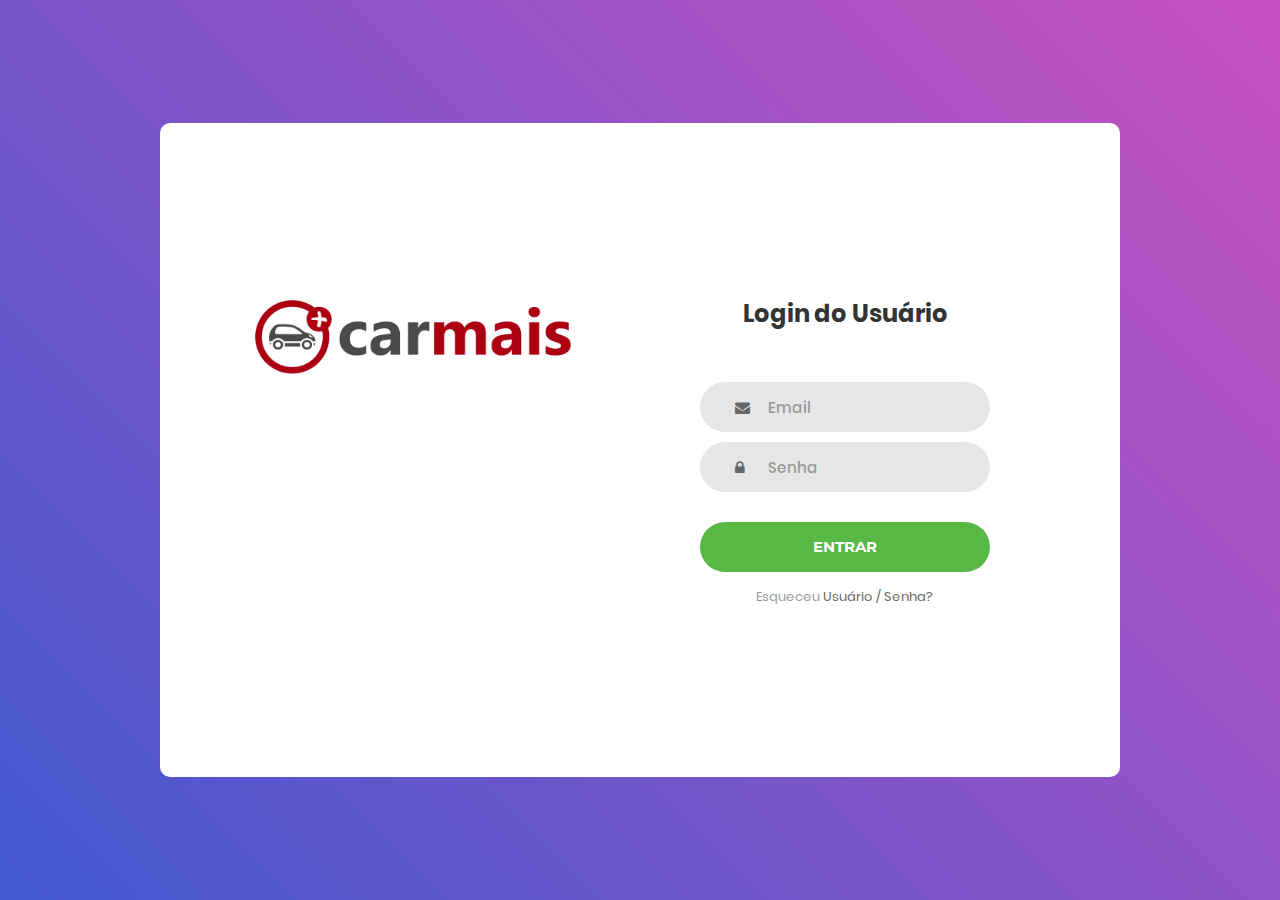
==== commit ead47fb6: "logos" ====
--- a/index.html
+++ b/index.html
@@ -1,7 +1,7 @@
 <!DOCTYPE html>
 <html lang="en">
 <head>
-	<title>Login V1</title>
+	<title>Zuchon - HelpDesk</title>
 	<meta charset="UTF-8">
 	<meta name="viewport" content="width=device-width, initial-scale=1">
 <!--===============================================================================================-->	
@@ -27,24 +27,24 @@
 		<div class="container-login100">
 			<div class="wrap-login100">
 				<div class="login100-pic js-tilt" data-tilt>
-					<img src="images/img-01.png" alt="IMG">
+					<img src="images/carmais.png" alt="IMG">
 				</div>
 
 				<form class="login100-form validate-form">
 					<span class="login100-form-title">
-						Member Login
+						Login do Usuário
 					</span>
 
-					<div class="wrap-input100 validate-input" data-validate = "Valid email is required: ex@abc.xyz">
-						<input class="input100" type="text" name="email" placeholder="Email">
+					<div class="wrap-input100 validate-input" data-validate = "Usuário válido: exe.mplo">
+						<input class="input100" type="text" name="user" placeholder="Email">
 						<span class="focus-input100"></span>
 						<span class="symbol-input100">
 							<i class="fa fa-envelope" aria-hidden="true"></i>
 						</span>
 					</div>
 
-					<div class="wrap-input100 validate-input" data-validate = "Password is required">
-						<input class="input100" type="password" name="pass" placeholder="Password">
+					<div class="wrap-input100 validate-input" data-validate = "A senha é necessária">
+						<input class="input100" type="password" name="pass" placeholder="Senha">
 						<span class="focus-input100"></span>
 						<span class="symbol-input100">
 							<i class="fa fa-lock" aria-hidden="true"></i>
@@ -53,23 +53,23 @@
 					
 					<div class="container-login100-form-btn">
 						<button class="login100-form-btn">
-							Login
+							Entrar
 						</button>
 					</div>
 
 					<div class="text-center p-t-12">
 						<span class="txt1">
-							Forgot
+							Esqueceu
 						</span>
 						<a class="txt2" href="#">
-							Username / Password?
+							Usuário / Senha?
 						</a>
 					</div>
 
 					<div class="text-center p-t-136">
 						<a class="txt2" href="#">
-							Create your Account
-							<i class="fa fa-long-arrow-right m-l-5" aria-hidden="true"></i>
+							<!-- Create your Account
+							<i class="fa fa-long-arrow-right m-l-5" aria-hidden="true"></i> -->
 						</a>
 					</div>
 				</form>
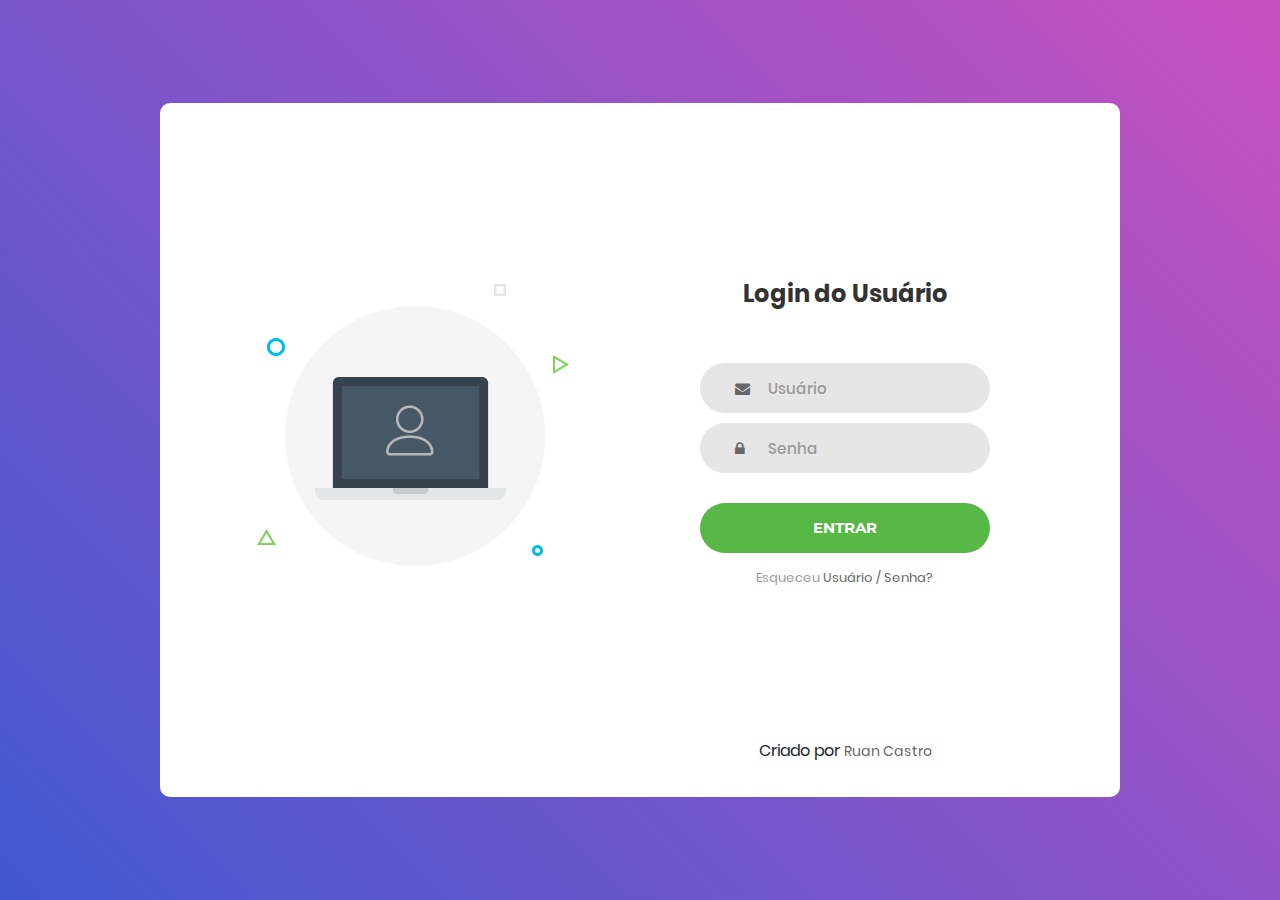
==== commit 127457e0: "Update Zuchon" ====
--- a/index.html
+++ b/index.html
@@ -1,7 +1,7 @@
 <!DOCTYPE html>
 <html lang="en">
 <head>
-	<title>Zuchon - HelpDesk</title>
+	<title>Zuchon - Helpdesk</title>
 	<meta charset="UTF-8">
 	<meta name="viewport" content="width=device-width, initial-scale=1">
 <!--===============================================================================================-->	
@@ -27,24 +27,24 @@
 		<div class="container-login100">
 			<div class="wrap-login100">
 				<div class="login100-pic js-tilt" data-tilt>
-					<img src="images/carmais.png" alt="IMG">
+					<img src="images/img-01.png" alt="IMG">
 				</div>
 
-				<form class="login100-form validate-form">
+				<form class="login100-form validate-form" action="./paginas/login.php" method="POST">
 					<span class="login100-form-title">
 						Login do Usuário
 					</span>
 
-					<div class="wrap-input100 validate-input" data-validate = "Usuário válido: exe.mplo">
-						<input class="input100" type="text" name="user" placeholder="Email">
+					<div class="wrap-input100 validate-input" data-validate = "Exemplo de usuário válido: usu.ario">
+						<input class="input100" type="text" name="usuario" placeholder="Usuário">
 						<span class="focus-input100"></span>
 						<span class="symbol-input100">
 							<i class="fa fa-envelope" aria-hidden="true"></i>
 						</span>
 					</div>
 
-					<div class="wrap-input100 validate-input" data-validate = "A senha é necessária">
-						<input class="input100" type="password" name="pass" placeholder="Senha">
+					<div class="wrap-input100 validate-input" data-validate = "Favor colocar senha.">
+						<input class="input100" type="password" name="senha" placeholder="Senha">
 						<span class="focus-input100"></span>
 						<span class="symbol-input100">
 							<i class="fa fa-lock" aria-hidden="true"></i>
@@ -58,20 +58,9 @@
 					</div>
 
 					<div class="text-center p-t-12">
-						<span class="txt1">
-							Esqueceu
-						</span>
-						<a class="txt2" href="#">
-							Usuário / Senha?
-						</a>
+						<span class="txt1">Esqueceu </span><a class="txt2" href="#">Usuário / Senha?</a>
 					</div>
-
-					<div class="text-center p-t-136">
-						<a class="txt2" href="#">
-							<!-- Create your Account
-							<i class="fa fa-long-arrow-right m-l-5" aria-hidden="true"></i> -->
-						</a>
-					</div>
+					<div class="text-center p-t-150">Criado por <a href="https://github.com/Ruan-Castro">Ruan Castro</a></div>
 				</form>
 			</div>
 		</div>
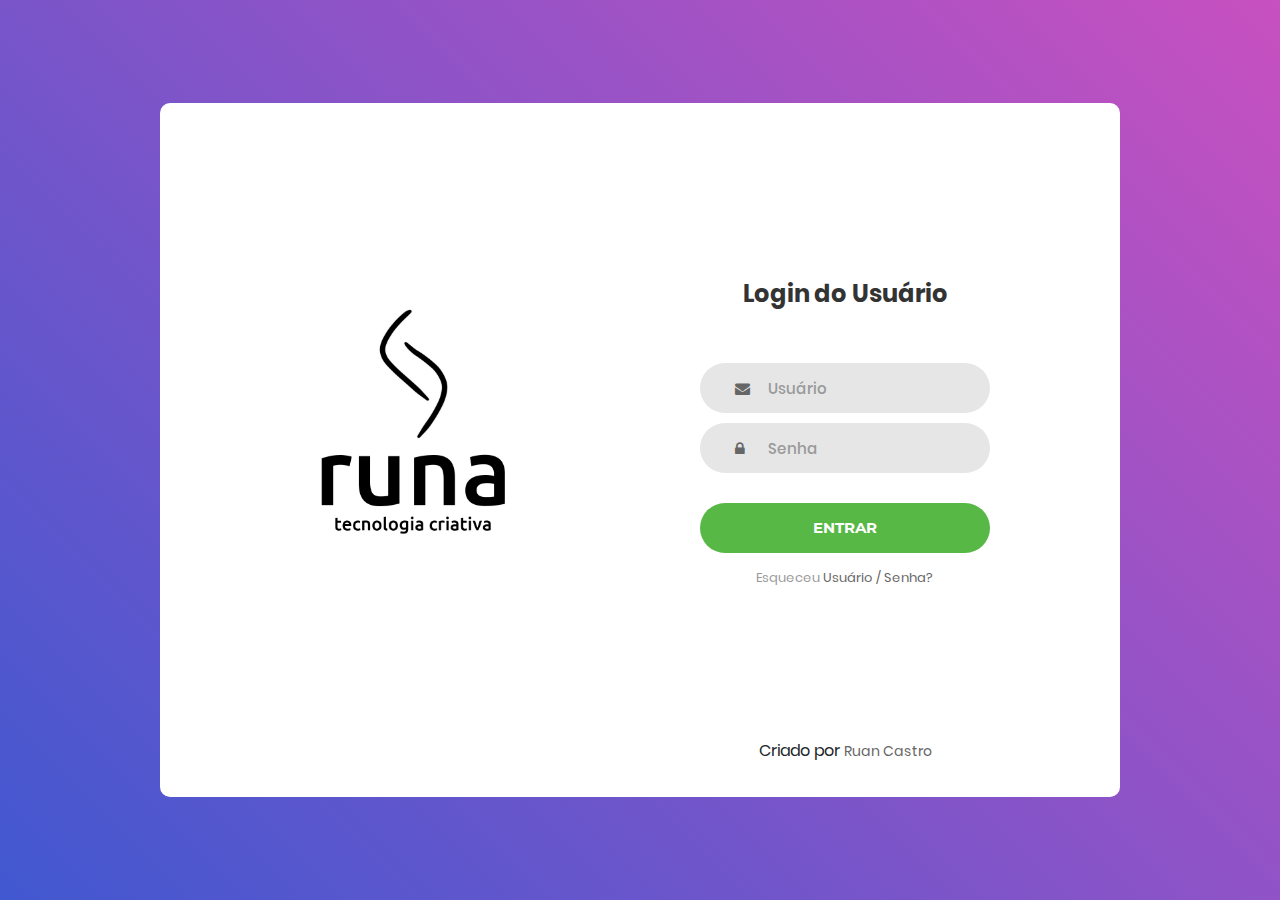
==== commit 8feb082e: "Nova imagem" ====
--- a/index.html
+++ b/index.html
@@ -22,12 +22,11 @@
 <!--===============================================================================================-->
 </head>
 <body>
-	
 	<div class="limiter">
 		<div class="container-login100">
 			<div class="wrap-login100">
 				<div class="login100-pic js-tilt" data-tilt>
-					<img src="images/img-01.png" alt="IMG">
+					<img src="images/runa.png" alt="IMG">
 				</div>
 
 				<form class="login100-form validate-form" action="./paginas/login.php" method="POST">
